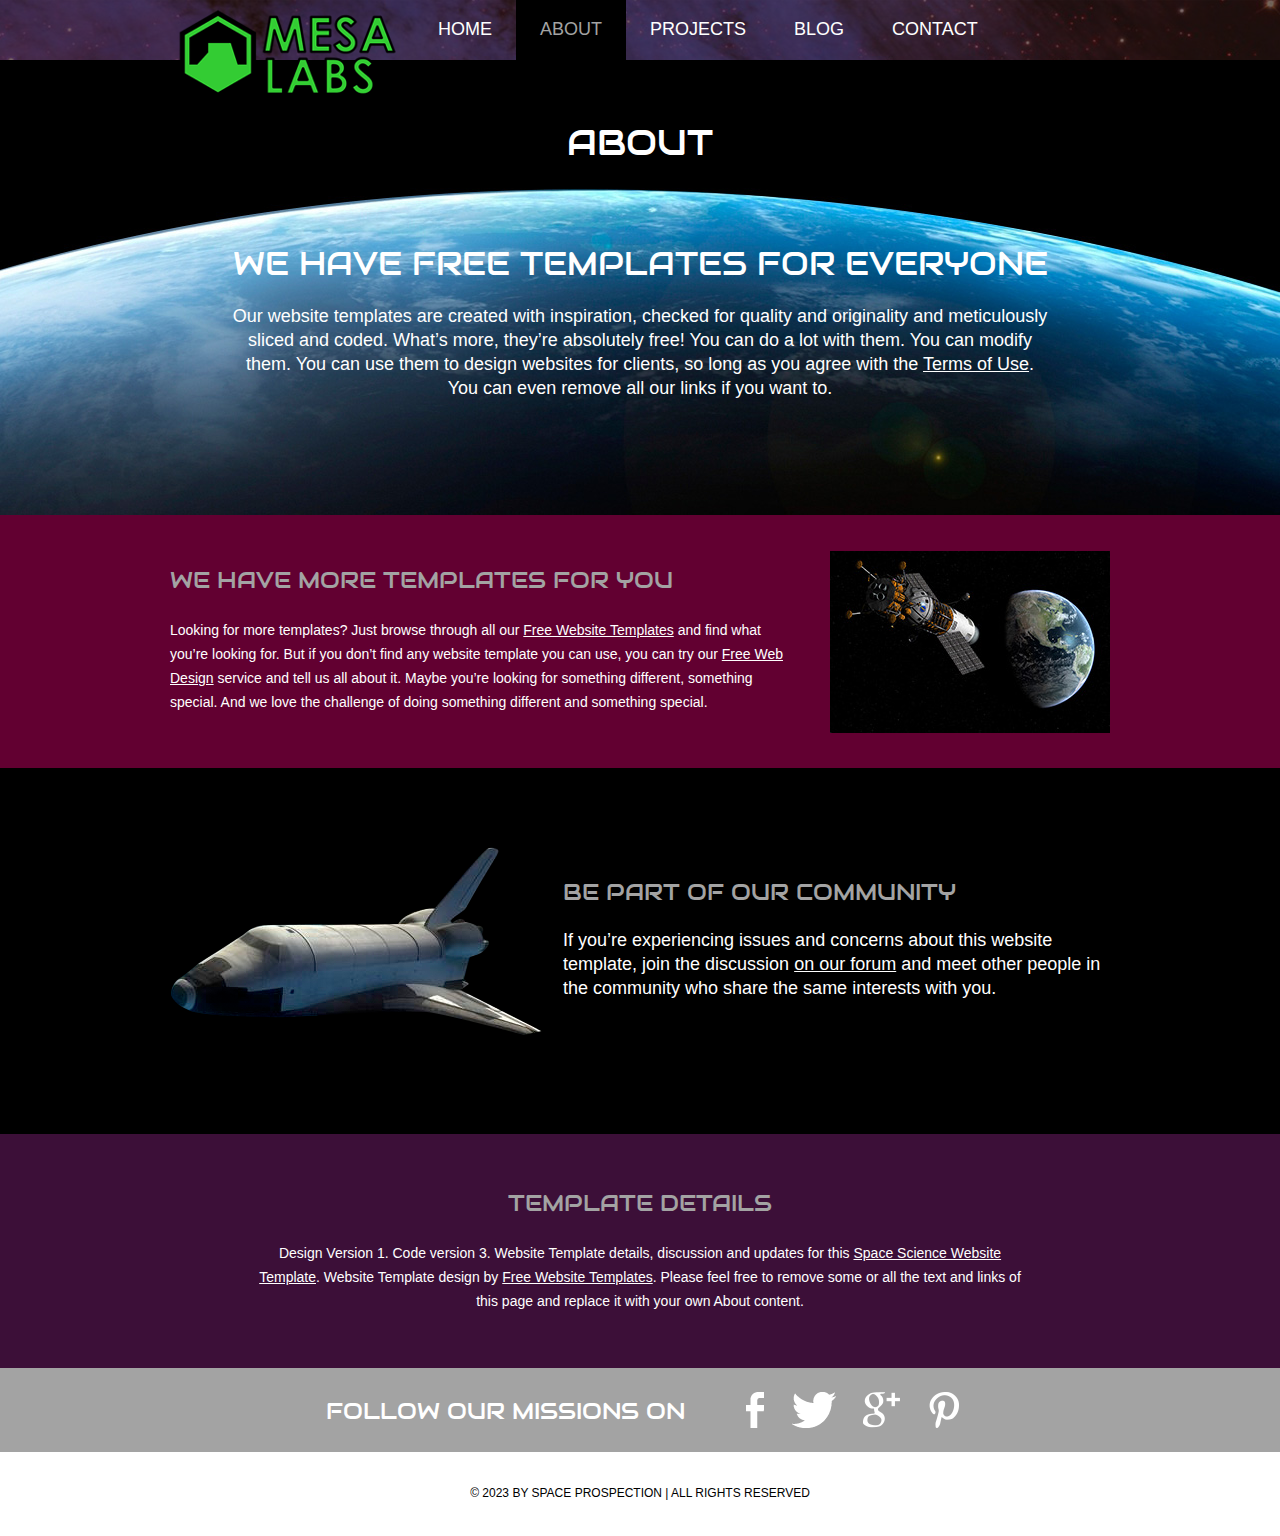
==== about.html @ 13dfd86a "test" ====
<!doctype html>
<!-- Website template by freewebsitetemplates.com -->
<html>
<head>
	<meta charset="UTF-8">
	<meta name="viewport" content="width=device-width, initial-scale=1.0">
	<title>about - Space Science Website Template</title>
	<link rel="stylesheet" href="css/style.css" type="text/css">
	<link rel="stylesheet" type="text/css" href="css/mobile.css">
	<script src="js/mobile.js" type="text/javascript"></script>
</head>
<body>
	<div id="page">
		<div id="header">
			<div>
				<a href="index.html" class="logo"><img src="images/mesalab_logo_long.png" alt=""></a>
				<ul id="navigation">
					<li>
						<a href="index.html">Home</a>
					</li>
					<li class="selected">
						<a href="about.html">About</a>
					</li>
					<li class="menu">
						<a href="projects.html">Projects</a>
						<ul class="primary">
							<li>
								<a href="proj1.html">proj 1</a>
								<a href="proj2.html">proj 2</a>
							</li>
						</ul>
					</li>
					<li class="menu">
						<a href="blog.html">Blog</a>
						<ul class="secondary">
							<li>
								<a href="singlepost.html">Single post</a>
							</li>
						</ul>
					</li>
					<li>
						<a href="contact.html">Contact</a>
					</li>
				</ul>
			</div>
		</div>
		<div id="body" class="about">
			<div class="header">
				<div>
					<h1>About</h1>
					<h2>We Have Free Templates for Everyone</h2>
					<p>Our website templates are created with inspiration, checked for quality and originality and meticulously sliced and coded. What’s more, they’re absolutely free! You can do a lot with them. You can modify them. You can use them to design websites for clients, so long as you agree with the <a href="https://freewebsitetemplates.com/about/terms/">Terms of Use</a>. You can even remove all our links if you want to.</p>
				</div>
			</div>
			<div class="body">
				<div>
					<img src="images/earth-satellite.jpg" alt="">
					<h2>We Have More Templates for You</h2>
					<p>Looking for more templates? Just browse through all our <a href="https://freewebsitetemplates.com/">Free Website Templates</a> and find what you’re looking for. But if you don’t find any website template you can use, you can try our <a href="https://freewebsitetemplates.com/freewebdesign/">Free Web Design</a> service and tell us all about it. Maybe you’re looking for something different, something special. And we love the challenge of doing something different and something special.</p>
				</div>
			</div>
			<div class="footer">
				<div>
					<img src="images/space-shuttle.png" alt="">
					<h2>Be Part of Our Community</h2>
					<p>If you’re experiencing issues and concerns about this website template, join the discussion <a href="https://freewebsitetemplates.com/forums/">on our forum</a> and meet other people in the community who share the same interests with you.</p>
				</div>
			</div>
			<div class="section">
				<div>
					<h2>Template Details</h2>
					<p>Design Version 1. Code version 3. Website Template details, discussion and updates for this <a href="https://freewebsitetemplates.com/discuss/spacescience/"> Space Science Website Template</a>. Website Template design by <a href="https://freewebsitetemplates.com/">Free Website Templates</a>. Please feel free to remove some or all the text and links of this page and replace it with your own About content.</p>
				</div>
			</div>
		</div>
		<div id="footer">
			<div class="connect">
				<div>
					<h1>FOLLOW OUR  MISSIONS ON</h1>
					<div>
						<a href="http://freewebsitetemplates.com/go/facebook/" class="facebook">facebook</a>
						<a href="http://freewebsitetemplates.com/go/twitter/" class="twitter">twitter</a>
						<a href="http://freewebsitetemplates.com/go/googleplus/" class="googleplus">googleplus</a>
						<a href="http://freewebsitetemplates.com/go/pinterest/" class="pinterest">pinterest</a>
					</div>
				</div>
			</div>
			<div class="footnote">
				<div>
					<p>&copy; 2023 BY SPACE PROSPECTION | ALL RIGHTS RESERVED</p>
				</div>
			</div>
		</div>
	</div>
</body>
</html>
---- css/style.css ----
/* Website template by freewebsitetemplates.com */
body {
	margin: 0;
	padding: 0;
	position: relative;
	width: auto;
}
body #page {
	background: url("../images/bg-home.jpg") no-repeat scroll center top #000000;
	margin: 0;
	overflow: hidden;
	padding: 0;
	width: auto;
	z-index: 3;
}
a {
	text-decoration: none;
	outline: none;
}
a:active {
	background: none;
}
img {
	border: none;
}
/*-------------------------------------------FONTS---------------------------------------------*/
@font-face {
	font-family: 'audiowide-regular-webfont';
	src: url('../fonts/audiowide-regular-webfont.eot');
	src: url('../fonts/audiowide-regular-webfont.woff') format('woff'), url('../fonts/audiowide-regular-webfont.ttf') format('truetype'), url('../fonts/audiowide-regular-webfont.svg') format('svg');
}
/*----------------------------------------header-styles---------------------------------------*/
#header {
	background: url(../images/bg-transparent1.png) repeat;
	margin: 0;
	min-height: 60px;
	padding: 0;
	width: auto;
}
#header div {
	margin: 0 auto;
	max-width: 940px;
	min-height: 60px;
	padding: 0 10px;
}
#header div a.logo {
	display: block;
	float: left;
	height: 60px;
	margin: 0 44px 0 0;
	padding: 0;
	width: 200px;
}
#header div a img {
	display: block;
	margin: 0;
	padding: 0;
	width: auto;
}
#header div ul {
	display: inline-block;
	float: left;
	list-style: none;
	margin: 0;
	padding: 0;
	width: auto;
}
#header div ul li {
	float: left;
	margin: 0;
	padding: 0;
	width: auto;
}
#header div ul li a {
	color: #ffffff;
	display: block;
	font-family: Arial;
	font-size: 18px;
	font-weight: normal;
	line-height: 59px;
	margin: 0;
	min-height: 60px;
	padding: 0 24px;
 *padding: 0 23px; /* Needed for IE8 and old versions */
	text-align: center;
	text-transform: uppercase;
	width: auto;
}
#header div ul li a:hover {
	background-color: #620031;
	color: #ffffff;
}
#header div ul li.selected a {
	background-color: #000000;
	color: #a3a3a3;
}
#header div ul li.menu {
	position: relative;
}
#header div ul li.menu ul {
	display: block;
	left: -99999px;
	list-style: none;
	margin: 0;
	padding: 0;
	position: absolute;
	top: 60px;
	width: 142px;
	z-index: 50;
}
#header div ul li.menu:hover ul.primary {
	left: 31px;
}
#header div ul li.menu ul.primary.selected {
	left: 31px;
}
#header div ul li.menu:hover ul.secondary {
	left: -20px;
}
#header div ul li.menu ul.secondary.selected {
	left: -20px;
}
#header div ul li.menu ul li {
	margin: 0;
	padding: 0;
	width: auto;
}
#header div ul li.menu ul li a {
	background-color: #620031;
	color: #ffffff;
	display: block;
	font-family: Arial;
	font-size: 18px;
	font-weight: normal;
	line-height: 60px;
	margin: 0;
	min-height: 60px;
	padding: 0 10px;
	text-align: center;
	text-transform: uppercase;
	width: auto;
}
#header div ul li.menu ul.primary.selected li a, #header div ul li.menu ul.secondary.selected li a {
	background-color: #000000;
	color: #a3a3a3;
}
/*----------------------------------------body-home-styles---------------------------------------*/
#body {
	background-color: #000000;
	margin: 0;
	min-height: 808px;
	overflow: hidden;
	padding: 0;
	width: 100%;
}
#body.home {
	background: none;
	margin: 0;
	min-height: 1308px;
	overflow: hidden;
	padding: 0;
	width: 100%;
}
#body.home .header {
	background: none;
	margin: 0;
	overflow: hidden;
	padding: 0;
	width: 100%;
}
#body.home .header div {
	margin: 0 auto;
	max-width: 940px;
	overflow: hidden;
	padding: 0 10px;
	position: relative;
}
#body.home .header div img.satellite {
	display: block;
	left: 10px;
	margin: 0;
	padding: 0;
	position: absolute;
	top: 41px;
	width: auto;
	z-index: 50;
}
#body.home .header div h1 {
	color: #FFFFFF;
	display: block;
	float: right;
	font-family: audiowide-regular-webfont;
	font-size: 20px;
	font-weight: normal;
	line-height: 20px;
	margin: 100px 0 27px;
	padding: 0 38px 0 399px;
	position: relative;
	text-align: right;
	text-transform: uppercase;
	width: 703px;
	z-index: 60;
}
#body.home .header div h2 {
	color: #FFFFFF;
	display: block;
	float: right;
	font-family: Arial;
	font-size: 18px;
	font-weight: normal;
	line-height: 18px;
	margin: 0 0 36px;
	padding: 0 146px 0 506px;
	position: relative;
	text-align: right;
	text-transform: uppercase;
	width: 500px;
	z-index: 60;
}
#body.home .header div a.more {
	background-color: #000000;
	color: #a3a3a3;
	display: block;
	float: right;
	font-family: Arial;
	font-size: 18px;
	font-weight: normal;
	height: 49px;
	line-height: 49px;
	margin: 0 200px 0 0;
	padding: 0;
	text-align: center;
	text-transform: uppercase;
	position: relative;
	width: 180px;
	z-index: 55;
}
#body.home .header div a.more:hover {
	background-color: #ab000b;
	color: #ffffff;
}
#body.home .header div h3 {
	background: url("../images/bg-transparent1.png") repeat;
	color: #A3A3A3;
	float: left;
	font-family: audiowide-regular-webfont;
	font-size: 23px;
	font-weight: normal;
	line-height: 23px;
	margin: 96px 0 0;
 *margin: 102px 0 0;/* Needed for IE8 and old versions */
	min-height: 27px;
	padding: 17px 0 10px;
	position: relative;
	text-align: center;
	text-transform: uppercase;
	width: 940px;
}
#body.home .header div ul {
	display: inline-block;
	list-style: none outside none;
	margin: 0 0 -6px;
	overflow: hidden;
	padding: 0;
	width: auto;
}
#body.home .header div ul li:first-child {
	padding: 0;
}
#body.home .header div ul li {
	border: medium none;
	float: left;
	margin: 0;
	padding: 0;
	width: auto;
}
#body.home .header div ul li a {
	display: block;
	float: none;
	height: 156px;
	margin: 0;
	padding: 0;
	width: 235px;
}
#body.home .header div ul li a img {
	cursor: pointer;
	filter: alpha(opacity=100);/* Needed for IE8 and old versions */
	opacity: 1.0;
	display: block;
	margin: 0;
	padding: 0;
	width: auto;
}
#body.home .header div ul li a img:hover {
	filter: alpha(opacity=70);/* Needed for IE8 and old versions */
	opacity: 0.7;
}
#body.home .body {
	background-color: #630031;
	margin: 0;
	min-height: 168px;
	overflow: hidden;
	padding: 0;
	width: 100%;
}
#body.home .body div {
	margin: 0 auto;
	max-width: 940px;
	overflow: hidden;
	padding: 31px 10px 0;
}
#body.home .body div h1 {
	color: #FFFFFF;
	display: block;
	font-family: audiowide-regular-webfont;
	font-size: 32px;
	font-weight: normal;
	line-height: 32px;
	margin: 0 auto 24px;
	padding: 0;
	text-align: center;
	text-transform: uppercase;
	width: 780px;
}
#body.home .body div p {
	color: #ffffff;
	display: block;
	font-family: Arial;
	font-size: 18px;
	font-weight: normal;
	line-height: 24px;
	margin: 0 auto;
	padding: 0;
	text-align: center;
	width: 780px;
}
#body.home .body div p a {
	color: #ffffff;
	font-family: Arial;
	font-size: 18px;
	font-weight: normal;
	line-height: 24px;
	margin: 0 auto;
	padding: 0;
	text-decoration: underline;
}
#body.home .body div p a:hover {
	color: #a3a3a3;
}
#body.home .footer {
	background-color: #000000;
	margin: 0;
	overflow: hidden;
	padding: 0;
	width: 100%;
}
#body.home .footer div {
	margin: 0 auto;
	max-width: 960px;
	overflow: hidden;
	padding: 32px 0 16px;
}
#body.home .footer div ul {
	display: inline-block;
	list-style: none;
	margin: 0;
	overflow: hidden;
	padding: 0;
	width: auto;
}
#body.home .footer div ul li:first-child {
	float: left;
	margin: 0 10px;
	padding: 0;
	width: 460px;
}
#body.home .footer div ul li {
	float: left;
	margin: 0 0 0 10px;
	padding: 0 0 0 20px;
	width: 440px;
}
#body.home .footer div ul li h1 {
	color: #FFFFFF;
	font-family: audiowide-regular-webfont;
	font-size: 32px;
	font-weight: normal;
	line-height: 32px;
	margin: 0 0 44px;
	padding: 0;
	text-align: left;
	text-transform: uppercase;
	width: auto;
}
#body.home .footer div ul li a {
	display: block;
	height: 258px;
	margin: 0;
	position: relative;
	padding: 0;
	width: 460px;
}
#body.home .footer div ul li a img {
	cursor: pointer;
	filter: alpha(opacity=100);/* Needed for IE8 and old versions */
	opacity: 1.0;
	display: block;
	margin: 0;
	padding: 0;
	width: auto;
}
#body.home .footer div ul li a:hover img {
	filter: alpha(opacity=70);/* Needed for IE8 and old versions */
	opacity: 0.7;
}
#body.home .footer div ul li a span {
	background: url(../images/icons.png) no-repeat 0 -152px;
	display: block;
	height: 72px;
	left: 199px;
	margin: 0;
	padding: 0;
	position: absolute;
	top: 94px;
	width: 62px;
}
#body.home .footer div ul li a:hover span {
	background: url(../images/icons.png) no-repeat 0 -226px;
}
#body.home .footer div ul li ul {
	display: inline-block;
	list-style: none outside none;
	margin: 0;
	overflow: hidden;
	padding: 0;
	width: 440px;
}
#body.home .footer div ul li ul li {
	border-top: 1px solid #A3A3A3;
	float: none;
	margin: 0;
	overflow: hidden;
	padding: 39px 10px 38px 0;
	width: 440px;
}
#body.home .footer div ul li ul li:first-child {
	border: medium none;
	margin: 0;
	padding: 0 0 38px;
	width: 440px;
}
#body.home .footer div ul li ul li a {
	display: block;
	float: left;
	height: 90px;
	margin: 0 20px 0 0;
	padding: 0;
	width: 100px;
}
#body.home .footer div ul li ul li a img {
	cursor: pointer;
	filter: alpha(opacity=100);/* Needed for IE8 and old versions */
	opacity: 1.0;
	display: block;
	margin: 0;
	padding: 0;
	width: auto;
}
#body.home .footer div ul li ul li a img:hover {
	filter: alpha(opacity=70);/* Needed for IE8 and old versions */
	opacity: 0.7;
}
#body.home .footer div ul li ul li h1 {
	color: #A3A3A3;
	float: left;
	font-family: audiowide-regular-webfont;
	font-size: 23px;
	font-weight: normal;
	line-height: 23px;
	margin: 0;
	padding: 4px 0 8px;
	text-align: left;
	text-transform: uppercase;
	width: 310px;
}
#body.home .footer div ul li ul li span {
	color: #FFFFFF;
	display: block;
	float: left;
	font-family: Arial;
	font-size: 14px;
	font-weight: normal;
	line-height: 14px;
	margin: 0 0 10px;
	padding: 0;
	text-align: left;
	text-transform: uppercase;
	width: 310px;
}
#body.home .footer div ul li ul li a.more {
	background-color: #3c0f38;
	color: #ffffff;
	display: block;
	float: right;
	font-family: Arial;
	font-size: 14px;
	font-weight: normal;
	height: 31px;
	line-height: 31px;
	margin: 0;
	padding: 0;
	text-align: center;
	text-transform: uppercase;
	width: 120px;
}
#body.home .footer div ul li ul li a.more:hover {
	background-color: #620031;
}
/*----------------------------------------body-styles---------------------------------------*/
#body.about .header {
	background: url(../images/bg-about.jpg) no-repeat center top #000000;
	margin: 0;
	min-height: 455px;
	padding: 0;
	width: 100%;
}
#body.about .header div, #body .header div {
	margin: 0 auto;
	max-width: 960px;
	overflow: hidden;
	padding: 65px 0 40px;
}
#body.about .header div h1, #body .header div h1 {
	color: #FFFFFF;
	display: block;
	font-family: audiowide-regular-webfont;
	font-size: 36px;
	font-weight: normal;
	line-height: 36px;
	margin: 0 auto 87px;
	padding: 0;
	text-align: center;
	text-transform: uppercase;
	width: 940px;
}
#body.about .header div h2 {
	color: #FFFFFF;
	display: block;
	font-family: audiowide-regular-webfont;
	font-size: 32px;
	font-weight: normal;
	line-height: 32px;
	margin: 0 auto 24px;
	padding: 0;
	text-align: center;
	text-transform: uppercase;
	width: 820px;
}
#body.about .header div p {
	color: #ffffff;
	display: block;
	font-family: Arial;
	font-size: 18px;
	font-weight: normal;
	line-height: 24px;
	margin: 0 auto;
	padding: 0;
	text-align: center;
	width: 820px;
}
#body.about .header div p a {
	color: #ffffff;
	font-family: Arial;
	font-size: 18px;
	font-weight: normal;
	line-height: 24px;
	margin: 0;
	padding: 0;
	text-decoration: underline;
}
#body.about .header div p a:hover {
	color: #a3a3a3;
}
#body.about .body {
	background-color: #620031;
	margin: 0;
	min-height: 253px;
	overflow: hidden;
	padding: 0;
	width: 100%;
}
#body.about .body div {
	margin: 0 auto;
	max-width: 940px;
	overflow: hidden;
	padding: 36px 10px 35px;
}
#body.about .body div h2 {
	color: #A3A3A3;
	float: left;
	font-family: audiowide-regular-webfont;
	font-size: 23px;
	font-weight: normal;
	line-height: 23px;
	margin: 18px 0 26px;
	padding: 0;
	text-align: left;
	text-transform: uppercase;
	width: 620px;
}
#body.about .body div p {
	color: #ffffff;
	display: block;
	float: left;
	font-family: Arial;
	font-size: 14px;
	font-weight: normal;
	line-height: 24px;
	margin: 0;
	padding: 0;
	text-align: left;
	width: 620px;
}
#body.about .body div p a {
	color: #ffffff;
	font-family: Arial;
	font-size: 14px;
	font-weight: normal;
	line-height: 24px;
	margin: 0;
	padding: 0;
	text-decoration: underline;
}
#body.about .body div p a:hover {
	color: #a3a3a3;
}
#body.about .body div img {
	display: block;
	float: right;
	margin: 0;
	padding: 0;
	width: auto;
}
#body.about .footer {
	background-color: #000000;
	margin: 0;
	min-height: 366px;
	padding: 0;
	width: 100%;
}
#body.about .footer div {
	margin: 0 auto;
	overflow: hidden;
	padding: 79px 0 0 10px;
	width: 950px;
}
#body.about .footer div h2 {
	color: #A3A3A3;
	float: right;
	font-family: audiowide-regular-webfont;
	font-size: 23px;
	font-weight: normal;
	line-height: 23px;
	margin: 34px 0 24px;
	padding: 0;
	text-align: left;
	text-transform: uppercase;
	width: 557px;
}
#body.about .footer div p {
	color: #ffffff;
	display: block;
	float: right;
	font-family: Arial;
	font-size: 18px;
	font-weight: normal;
	line-height: 24px;
	margin: 0 auto;
	padding: 0;
	text-align: left;
	width: 557px;
}
#body.about .footer div p a {
	color: #ffffff;
	font-family: Arial;
	font-size: 18px;
	font-weight: normal;
	line-height: 24px;
	margin: 0 auto;
	padding: 0;
	text-decoration: underline;
}
#body.about .footer div p a:hover {
	color: #a3a3a3;
}
#body.about .footer div img {
	float: left;
	display: block;
	margin: 0;
	padding: 0;
	width: auto;
}
#body.about .section {
	background-color: #3c0f38;
	margin: 0;
	min-height: 234px;
	padding: 0;
	width: auto;
}
#body.about .section div {
	margin: 0 auto;
	max-width: 960px;
	overflow: hidden;
	padding: 58px 0 55px;
}
#body.about .section div h2 {
	color: #A3A3A3;
	display: block;
	font-family: audiowide-regular-webfont;
	font-size: 23px;
	font-weight: normal;
	line-height: 23px;
	margin: 0 auto 26px;
	padding: 0;
	text-align: center;
	text-transform: uppercase;
	width: 780px;
}
#body.about .section div p {
	color: #ffffff;
	display: block;
	font-family: Arial;
	font-size: 14px;
	font-weight: normal;
	line-height: 24px;
	margin: 0 auto;
	padding: 0;
	text-align: center;
	width: 780px;
}
#body.about .section div p a {
	color: #ffffff;
	font-family: Arial;
	font-size: 14px;
	font-weight: normal;
	line-height: 24px;
	margin: 0;
	padding: 0;
	text-decoration: underline;
}
#body.about .section div p a:hover {
	color: #a3a3a3;
}
#body .header {
	margin: 0 auto;
	padding: 0;
	width: 100%;
}
#body .header div ul {
	display: inline-block;
	max-width: 940px;
	list-style: none outside none;
	margin: 0;
	padding: 3px 10px 0;
}
#body .header div ul li:first-child {
	border: none;
	padding: 0 0 38px;
}
#body .header div ul li {
	border-top: 1px solid #A3A3A3;
	margin: 0;
	overflow: hidden;
	padding: 38px 0;
	width: auto;
}
#body .header div ul li a {
	display: block;
	float: left;
	height: 217px;
	margin: 0 40px 0 0;
	padding: 0;
	width: 380px;
}
#body .header div ul li a img {
	cursor: pointer;
	filter: alpha(opacity=100);/* Needed for IE8 and old versions */
	opacity: 1.0;
	display: block;
	margin: 0;
	padding: 0;
	width: auto;
}
#body .header div ul li a img:hover {
	filter: alpha(opacity=70);/* Needed for IE8 and old versions */
	opacity: 0.7;
}
#body .header div ul li div {
	float: left;
	margin: 0;
	overflow: hidden;
	padding: 0;
	width: 520px;
}
#body .header div ul li div h1 {
	color: #A3A3A3;
	font-family: audiowide-regular-webfont;
	font-size: 23px;
	font-weight: normal;
	line-height: 23px;
	margin: 0 0 26px;
	padding: 0;
	text-align: left;
	text-transform: uppercase;
	width: 520px;
}
#body .header div ul li div p {
	color: #FFFFFF;
	font-family: Arial;
	font-size: 14px;
	font-weight: normal;
	line-height: 24px;
	margin: 0 0 41px;
	padding: 0;
	text-align: left;
	width: 520px;
}
#body .header div ul li div p a {
	color: #FFFFFF;
	display: inline;
	float: none;
	font-family: Arial;
	font-size: 14px;
	font-weight: normal;
	height: auto;
	line-height: 24px;
	margin: 0;
	padding: 0;
	text-decoration: underline;
	width: auto;
}
#body .header div ul li div p a:hover {
	color: #a3a3a3;
}
#body .header div ul li div a.more {
	background-color: #3c0f38;
	color: #ffffff;
	display: block;
	float: right;
	font-family: Arial;
	font-size: 14px;
	font-weight: normal;
	height: 31px;
	line-height: 31px;
	margin: 0;
	padding: 0;
	text-align: center;
	text-transform: uppercase;
	width: 120px;
}
#body .header div ul li div a.more:hover {
	background-color: #620031;
}
#body .header div img {
	display: block;
	margin: 0 auto;
	padding: 3px 0 0;
	width: auto;
}
#body .header div h2 {
	color: #A3A3A3;
	display: block;
	font-family: audiowide-regular-webfont;
	font-size: 23px;
	font-weight: normal;
	line-height: 23px;
	margin: 0 auto;
	padding: 53px 0 27px;
	text-align: center;
	text-transform: uppercase;
	width: 780px;
}
#body .header div p {
	color: #FFFFFF;
	display: block;
	font-family: Arial;
	font-size: 14px;
	font-weight: normal;
	line-height: 24px;
	margin: 0 auto 48px;
	padding: 0;
	text-align: center;
	width: 780px;
}
#body .header div p a {
	color: #ffffff;
	font-family: Arial;
	font-size: 14px;
	font-weight: normal;
	line-height: 24px;
	margin: 0 auto;
	padding: 0;
	text-decoration: underline;
}
#body .header div p a:hover {
	color: #a3a3a3;
}
#body .header div .article {
	float: left;
	margin: 0 40px 0 10px;
	padding: 0;
	width: 560px;
}
#body .header div .article ul {
	display: inline-block;
	list-style: none outside none;
	margin: 0;
	padding: 3px 0 0;
	width: 560px;
}
#body .header div .article ul li:first-child {
	border: none;
	padding: 0 0 38px;
}
#body .header div .article ul li {
	border-top: 1px solid #a3a3a3;
	margin: 0;
	overflow: hidden;
	padding: 38px 0 38px;
	width: auto;
}
#body .header div .article ul li a {
	display: block;
	height: 241px;
	margin: 0 0 29px;
	padding: 0;
	width: 560px;
}
#body .header div .article ul li a img {
	cursor: pointer;
	filter: alpha(opacity=100);/* Needed for IE8 and old versions */
	opacity: 1.0;
	display: block;
	margin: 0;
	padding: 0;
	width: auto;
}
#body .header div .article ul li a img:hover {
	filter: alpha(opacity=70);/* Needed for IE8 and old versions */
	opacity: 0.7;
}
#body .header div .article ul li h1 {
	color: #A3A3A3;
	font-family: audiowide-regular-webfont;
	font-size: 23px;
	font-weight: normal;
	line-height: 23px;
	margin: 0 0 8px;
	padding: 0;
	text-align: left;
	text-transform: uppercase;
	width: auto;
}
#body .header div .article ul li span {
	color: #FFFFFF;
	display: block;
	font-family: Arial;
	font-size: 14px;
	font-weight: normal;
	line-height: 14px;
	margin: 0 0 28px;
	padding: 0;
	text-align: left;
	text-transform: uppercase;
	width: auto;
}
#body .header div .article ul li p {
	color: #FFFFFF;
	font-family: Arial;
	font-size: 14px;
	font-weight: normal;
	line-height: 24px;
	margin: 0 0 29px;
	padding: 0;
	text-align: left;
	width: auto;
}
#body .header div .article ul li p a {
	color: #FFFFFF;
	display: inline;
	float: none;
	font-family: Arial;
	font-size: 14px;
	font-weight: normal;
	height: auto;
	line-height: 24px;
	margin: 0;
	padding: 0;
	text-decoration: underline;
	width: auto;
}
#body .header div .article ul li p a:hover {
	color: #a3a3a3;
}
#body .header div .article ul li a.more {
	background-color: #3c0f38;
	color: #ffffff;
	display: block;
	float: right;
	font-family: Arial;
	font-size: 14px;
	font-weight: normal;
	height: 31px;
	line-height: 31px;
	margin: 0;
	padding: 0;
	text-align: center;
	text-transform: uppercase;
	width: 120px;
}
#body .header div .article ul li a.more:hover {
	background-color: #620031;
}
#body .header div .sidebar {
	float: left;
	margin: 0;
	padding: 0;
	width: 340px;
}
#body .header div .sidebar ul {
	display: inline-block;
	list-style: none;
	margin: 0;
	padding: 0;
	width: 340px;
}
#body .header div .sidebar ul li:first-child {
	border: medium none;
	padding: 0 0 34px;
}
#body .header div .sidebar ul li {
	border-top: 1px solid #A3A3A3;
	margin: 0;
	overflow: hidden;
	padding: 32px 0 34px;
	width: auto;
}
#body .header div .sidebar ul li h1 {
	color: #FFFFFF;
	font-family: audiowide-regular-webfont;
	font-size: 32px;
	font-weight: normal;
	line-height: 32px;
	margin: 0 0 25px;
	padding: 0;
	text-align: left;
	text-transform: uppercase;
	width: 340px;
}
#body .header div .sidebar ul li a {
	display: block;
	float: none;
	height: 187px;
	margin: 0 0 29px;
	padding: 0;
	width: 34px;
}
#body .header div .sidebar ul li a img {
	cursor: pointer;
	filter: alpha(opacity=100);/* Needed for IE8 and old versions */
	opacity: 1.0;
	display: block;
	margin: 0;
	padding: 0;
	width: auto;
}
#body .header div .sidebar ul li a img:hover {
	filter: alpha(opacity=70);/* Needed for IE8 and old versions */
	opacity: 0.7;
}
#body .header div .sidebar ul li h2 {
	color: #A3A3A3;
	font-family: audiowide-regular-webfont;
	font-size: 23px;
	font-weight: normal;
	line-height: 23px;
	margin: 0 0 7px;
	padding: 0;
	text-align: left;
	text-transform: uppercase;
	width: auto;
}
#body .header div .sidebar ul li span {
	color: #ffffff;
	display: block;
	font-family: Arial;
	font-size: 14px;
	font-weight: normal;
	line-height: 14px;
	margin: 0;
	padding: 0;
	text-align: left;
	text-transform: uppercase;
	width: auto;
}
#body .header div .sidebar ul li ul {
	display: inline-block;
	list-style: none outside none;
	margin: 0;
	padding: 12px 0 0;
	width: 340px;
}
#body .header div .sidebar ul li ul li:first-child {
	padding: 0;
}
#body .header div .sidebar ul li ul li {
	border: medium none;
	margin: 0 0 26px;
	overflow: hidden;
	padding: 0;
	width: auto;
}
#body .header div .sidebar ul li ul li a {
	display: block;
	float: left;
	height: 54px;
	margin: 0 20px 0 0;
	padding: 0;
	width: 60px;
}
#body .header div .sidebar ul li ul li a img {
	cursor: pointer;
	filter: alpha(opacity=100);/* Needed for IE8 and old versions */
	opacity: 1.0;
	display: block;
	margin: 0;
	padding: 0;
	width: auto;
}
#body .header div .sidebar ul li ul li a img:hover {
	filter: alpha(opacity=70);/* Needed for IE8 and old versions */
	opacity: 0.7;
}
#body .header div .sidebar ul li ul li h2 {
	color: #A3A3A3;
	float: left;
	font-family: audiowide-regular-webfont;
	font-size: 23px;
	font-weight: normal;
	line-height: 23px;
	margin: 6px 0 11px;
	padding: 0;
	text-align: left;
	text-transform: uppercase;
	width: 260px;
}
#body .header div .sidebar ul li ul li span {
	color: #ffffff;
	display: block;
	float: left;
	font-family: Arial;
	font-size: 14px;
	line-height: 14px;
	margin: 0;
	padding: 0;
	text-align: left;
	text-transform: uppercase;
	width: auto;
}
#body .header div .article img {
	display: block;
	margin: 3px 0 29px;
	padding: 0;
	width: auto;
}
#body .header div .article h1 {
	color: #A3A3A3;
	font-family: audiowide-regular-webfont;
	font-size: 23px;
	font-weight: normal;
	line-height: 23px;
	margin: 0 0 7px;
	padding: 0;
	text-align: left;
	text-transform: uppercase;
	width: auto;
}
#body .header div .article span {
	color: #FFFFFF;
	display: block;
	font-family: Arial;
	font-size: 14px;
	font-weight: normal;
	line-height: 14px;
	margin: 0 0 29px;
	padding: 0;
	text-align: left;
	text-transform: uppercase;
	width: auto;
}
#body .header div .article p {
	color: #FFFFFF;
	font-family: Arial;
	font-size: 14px;
	font-weight: normal;
	line-height: 24px;
	margin: 0 0 24px;
	padding: 0;
	text-align: left;
	width: auto;
}
#body .header div .article p a {
	color: #ffffff;
	font-family: Arial;
	font-size: 14px;
	font-weight: normal;
	line-height: 24px;
	margin: 0;
	padding: 0;
	text-decoration: underline;
}
#body .header div .article p a:hover {
	color: #a3a3a3;
}
#body .header .contact h2 {
	color: #A3A3A3;
	display: block;
	font-family: audiowide-regular-webfont;
	font-size: 23px;
	font-weight: normal;
	line-height: 23px;
	margin: 0 auto;
	padding: 8px 0 62px;
	text-align: center;
	text-transform: uppercase;
	width: 500px;
}
#body .header div form {
	display: block;
	margin: 0 auto;
	padding: 0;
	width: 461px;
}
#body .header div form input {
	background-color: #A3A3A3;
	border: medium none;
	color: #000000;
	display: block;
	font-family: Arial;
	font-size: 18px;
	font-weight: normal;
	height: 43px;
	line-height: 43px;
	margin: 0 0 29px;
	padding: 0 0 0 20px;
	text-align: left;
	text-transform: uppercase;
	width: 441px;
}
#body .header div form textarea {
	background-color: #A3A3A3;
	border: medium none;
	color: #000000;
	display: block;
	font-family: Arial;
	font-size: 18px;
	font-weight: normal;
	height: 98px;
	line-height: 24px;
	margin: 0 0 31px;
	overflow: auto;
	padding: 15px 0 0 20px;
	resize: none;
	text-align: left;
	text-transform: uppercase;
	width: 441px;
}
#body .header div form input#submit {
	background-color: #3c0f38;
	color: #ffffff;
	cursor: pointer;
	display: block;
	float: right;
	font-family: Arial;
	font-size: 14px;
	font-weight: normal;
	height: 31px;
	line-height: 31px;
	margin: 0;
	padding: 0;
	text-align: center;
	text-transform: uppercase;
	width: 120px;
}
#body .header div form input#submit:hover {
	background-color: #620031;
}
/*----------------------------------------footer-styles---------------------------------------*/
#footer {
	margin: 0;
	padding: 0;
	width: auto;
}
#footer .connect {
	background-color: #a3a3a3;
	margin: 0;
	min-height: 84px;
	overflow: hidden;
	padding: 0;
	width: auto;
}
#footer .connect div {
	margin: 0 auto;
	max-width: 960px;
	overflow: hidden;
	padding: 24px 0 0;
}
#footer .connect div h1 {
	color: #FFFFFF;
	float: left;
	font-family: audiowide-regular-webfont;
	font-size: 23px;
	font-weight: normal;
	line-height: 23px;
	margin: 0;
	padding: 8px 25px 0 0;
	text-align: right;
	text-transform: uppercase;
	width: 525px;
}
#footer .connect div div {
	float: left;
	margin: 0;
	overflow: hidden;
	padding: 0 0 0 20px;
	width: 380px;
}
#footer .connect div div a {
	background: url(../images/icons.png) no-repeat;
	display: block;
	float: left;
	height: 36px;
	margin: 0;
	padding: 0;
	text-indent: -99999px;
	width: 18px;
}
#footer .connect div div a.facebook {
	background-position: 0 0;
	margin: 0 0 0 16px;
	width: 18px;
}
#footer .connect div div a.twitter {
	background-position: 0 -114px;
	margin: 0 0 0 28px;
	width: 44px;
}
#footer .connect div div a.googleplus {
	background-position: 0 -38px;
	margin: 0 0 0 27px;
	width: 37px;
}
#footer .connect div div a.pinterest {
	background-position: 0 -76px;
	margin: 0 0 0 29px;
	width: 30px;
}
#footer .connect div div a.facebook:hover {
	background-position: -20px 0;
}
#footer .connect div div a.twitter:hover {
	background-position: -46px -114px;
}
#footer .connect div div a.googleplus:hover {
	background-position: -38px -38px;
}
#footer .connect div div a.pinterest:hover {
	background-position: -32px -76px;
}
#footer .footnote {
	background-color: #FFFFFF;
	margin: 0;
	min-height: 84px;
	overflow: hidden;
	padding: 0;
	width: auto;
}
#footer .footnote div {
	margin: 0 auto;
	overflow: hidden;
	padding: 34px 0 0;
	width: 960px;
}
#footer .footnote div p {
	color: #000000;
	display: block;
	font-family: Arial;
	font-size: 12px;
	font-weight: normal;
	margin: 0 auto;
	padding: 0;
	text-align: center;
	text-transform: uppercase;
	width: 940px;
}
#wix {
	max-width: 728px;
	margin: 0 auto;
}
#wix a img {
	width: 100%;
}
---- css/mobile.css ----
/* Website template by freewebsitetemplates.com */
@media only screen and (min-width : 320px) and (max-width : 568px) {
	
}
@media only screen and (max-width : 568px) and (orientation : landscape) {
	
}
	@media only screen and (max-width : 918px) {
	#body {
		margin: 0;
		min-height: 1175px;
		padding: 0;
		width: 100%;
		z-index: 3;
	}
	#body.home {
		margin: 0;
		padding: 0;
		width: 100%;
	}
	#body.home .header div, #body.home .body div, #body.home .footer div, #body.about .header div, #body .header div, #body.about .body div, #body.about .footer div, #body.about .section div {
		margin: 0 auto;
		max-width: none;
		overflow: hidden;
		padding: 10% 0;
		position: relative;
		width: 95%;
	}
	#body.home .header div img.satellite{
		left: 2px;
	}
	#body.home .header div h1 {
		float: none;
		margin: 0;
		padding: 30% 0 10%;
		text-align: center;
		width: 100%;
	}
	#body.home .header div h2 {
		float: none;
		margin: 0;
		padding: 0 0 10% 0;
		text-align: center;
		width: 100%;
	}
	#body.home .header div a.more{
		float: none;
		margin: 0 auto;
		z-index: 55;
	}
	#body.home .header div h3{
		margin: 106px 0 0;
		width: 100%;
	}
	#body.home .header div ul, #body.home .footer div ul, #body.home .footer div ul li ul {
		margin: 0;
		padding: 10% 0;
		width: 100%;
	}
	#body.home .header div ul li:first-child, #body.home .header div ul li {
		border: none;
		float: none;
		margin: 10% 0;
		width: 100%;
	}
	#body.home .header div ul li a{
		margin: 0 auto;
	}
	#body.home .header div ul li a img, #body .header div .article ul li a img {
		margin: 0 auto;
	}
	#body.home .body div h1, #body.home .body div p {
		width: 100%;
	}
	#body.home .footer div ul li:first-child, #body.home .footer div ul li, #body .header div .sidebar ul li ul {
		float: none;
		margin: 0 0 10%;
		padding: 0;
		width: 100%;
	}
	#body.home .footer div ul li h1, #body.home .footer div ul li ul li h1, #body.home .footer div ul li ul li span {
		float: none;
		text-align: center;
		width: 100%;
	}
	#body.home .footer div ul li a{
		height: 100%;
		width: 100%;
	}
	#body.home .footer div ul li a img{
		margin: 0 auto;
		width: 90%;
	}
	#body.home .footer div ul li a span {
		left: 46%;
		top: 39%;
	}
	#body.home .footer div ul li ul li:first-child, #body.home .footer div ul li ul li {
		width: 100%;
	}
	#body.home .footer div ul li ul li a.more{
		float: none;
		margin: 0 auto;
	}
	#body.home .footer div ul li ul li a {
		display: block;
		float: none;
		height: 90px;
		margin: 0 auto;
		padding: 0;
		width: 100px;
	}
	#body.about .header div h1, #body .header div h1, #body.about .header div h2, #body.about .header div p, #body.about .body div h2, #body.about .body div p, #body.about .footer div h2, #body.about .footer div p, #body.about .section div h2, #body.about .section div p, #body .header div ul li div h1, #body .header div ul li div p, #body .header div h2, #body .header div p, #body .header div .sidebar ul li h1, #body .header .contact h2 {
		float: none;
		text-align: center;
		width: 100%;
	}
	#body.about .body div img, #body.about .footer div img, #body .header div ul li a img, #body .header div ul li div a.more, #body .header div .article ul li a.more, #body .header div .sidebar ul li ul li a img, #body .header div .sidebar ul li a img {
		float: none;
		margin: 0 auto;
	}
	#body .header div ul, #body .header div .article ul, #body .header div .sidebar ul {
		max-width: none;
		padding: 0;
		width: 100%;
	}
	#body .header div ul li a, #body .header div .article ul li a, #body .header div .sidebar ul li a, #body .header div .sidebar ul li ul li a {
		float: none;
		height: auto;
		margin: 0 auto;
		width: auto;
	}
	#body .header div ul li div, #body .header div .article, #body .header div .sidebar {
		float: none;
		margin: 0;
		padding: 10% 0;
		width: 100%;
	}
	#body .header div .sidebar ul li ul li h2, #body .header div .sidebar ul li ul li span, #body .header div .article ul li h1, #body .header div .article ul li span, #body .header div .article ul li p, #body .header div .sidebar ul li h2, #body .header div .sidebar ul li span {
		float: none;
		padding: 2% 0 1%;
		text-align: center;
		width: 100%;
	}
	#body .header div form{
		width: 100%;
	}
	#body .header div form input, #body .header div form textarea {
		-webkit-appearance: none;
		border-radius: 0;
		margin: 0 auto 10%;
		width: 90%;
	}
	#body .header div form input#submit{
		-webkit-appearance: none;
		border-radius: 0;
		float: none;
		margin: 0 auto;
	}
	#footer{
		width: 100%;
	}
	#footer .connect{
		width: 100%;
	}
	#footer .connect div, #footer .footnote div {
		margin: 0 auto;
		padding: 10% 0;
		width: 95%;
	}
	#footer .connect div h1{
		float: none;
		font-size: 17px;
		line-height: 20px;
		margin: 0;
		padding: 0 0 10%;
		text-align: center;
		width: 100%
	}
	#footer .connect div div{
		float: none;
		margin: 0 auto;
		padding: 0;
		width: 210px;
	}
	#footer .connect div div a.facebook, #footer .connect div div a.twitter, #footer .connect div div a.googleplus, #footer .connect div div a.pinterest {
		margin: 0 10px;
	}
	#footer .footnote div p{
		width: 100%;
	}
}
@media only screen and (max-width : 959px) {
	body #page {
		margin: 0;
		padding: 0;
		width: auto;
	}
	html {
		-webkit-text-size-adjust: none;
	}
	img {
		max-width: 100%;
	}
	body #page {
		margin: 0;
		overflow: hidden;
		padding: 0;
		width: auto;
	}
	#header {
		min-height: 73px;
		width: 100%;
	}
	#header div {
		margin: 0 auto;
		max-width: none;
		min-height: 105px;
		width: 95%;
	}
	#header div a.logo {
		display: block;
		float: left;
		height: 60px;
		margin: 5% 0 0;
		padding: 0;
		width: 79%;
	}
	#header div span#mobile-navigation {
		background: transparent url(../images/mobile/mobile-menu.png) no-repeat;
		display: block;
		height: 50px;
		margin: 0;
		padding: 0 0 0 0;
		position: absolute;
		right: 3%;
		top: 14px;
		width: 50px;
		z-index: 999;
	}
	#header div > ul#navigation {
		background-image: none;
		background: rgba(98, 0, 49, 0.91);
		border: 1px solid #f1f2f2;
		border-radius: 0;
		display: none;
		float: none;
		height: auto;
		padding: 0;
		position: absolute;
		right: 3%;
		top: 64px;
		width: 92%;
		z-index: 1000;
	}
	#header div > ul#navigation > li {
		border-left: 0;
		border-top: 1px solid #f1f2f2;
		margin: 0;
		height: auto;
		padding: 0;
		position: relative;
		text-align: left;
		width: 100%;
	}
	#header div > ul#navigation > li:first-child {
		border-top: 0;
	}
	#header div > ul#navigation > li:hover {
		background-color: transparent;
	}
	#header div ul#navigation li a {
		border: none;
		color: #eeeced;
		display: block;
		font-family: Arial;
		font-size: 1.125em;
		font-weight: normal;
		height: 3em;
		line-height: 3.125em;
		min-height: 54px;
		padding: 0 10px;
		text-align: left;
		text-decoration: none;
		text-shadow: none;
		width: auto;
	}
	#header div .mobile-submenu {
		background: rgba(98, 0, 49, 0.91) url(../images/mobile/mobile-expand.png) no-repeat center;
		border-left: 1px solid #f1f2f2;
		display: inline-block;
		height: 3.4em;
		position: absolute;
		right: 0;
		top: 0;
		width: 50px;
		z-index: 0;
	}
	#header div ul#navigation li ul {
		background: none;
		border-top: 1px solid #f1f2f2;
		padding: 0;
		position: static;
		right: 0;
		text-align: left;
		width: 100%;
		z-index: 999;
	}
	#header div ul#navigation li ul, #header div ul#navigation li:hover ul {
		display: none;
	}
	#header div ul#navigation li {
		height: auto;
		width: 100%;
		z-index: 40;
	}
	#header div ul#navigation li ul li {
		background: rgba(98, 0, 49, 0.91);
		border-top: 1px solid #f1f2f2;
		display: block;
		height: auto;
		margin: 0;
		padding: 0;
		text-align: left;
		width: 100%;
	}
	#header div ul#navigation li ul li:first-child {
		border: none;
	}
	#header div ul#navigation li ul li a {
		background: rgba(98, 0, 49, 0.91);
		color: #eeeced;
		padding-left: 20px;
		text-align: left;
		text-decoration: none;
		width: auto;
	}
	#header div ul#navigation li:hover a, #header div ul#navigation li.selected a, #header div ul#navigation li:hover ul li a, #header div ul#navigation li:hover ul li a:hover, #header div ul#navigation li ul li.selected a {
		display: block;
	}
	#header div ul#navigation li.selected > a {
		background: rgba(0, 0, 0, 0.91);
		color: #eeeced;
		text-decoration: none;
	}
	#header div ul li.selected a, #header div ul li.selected a:hover, #header div ul li.menu ul#selected li.selected a {
		color: #eeeced;
		text-decoration: none;
	}
}
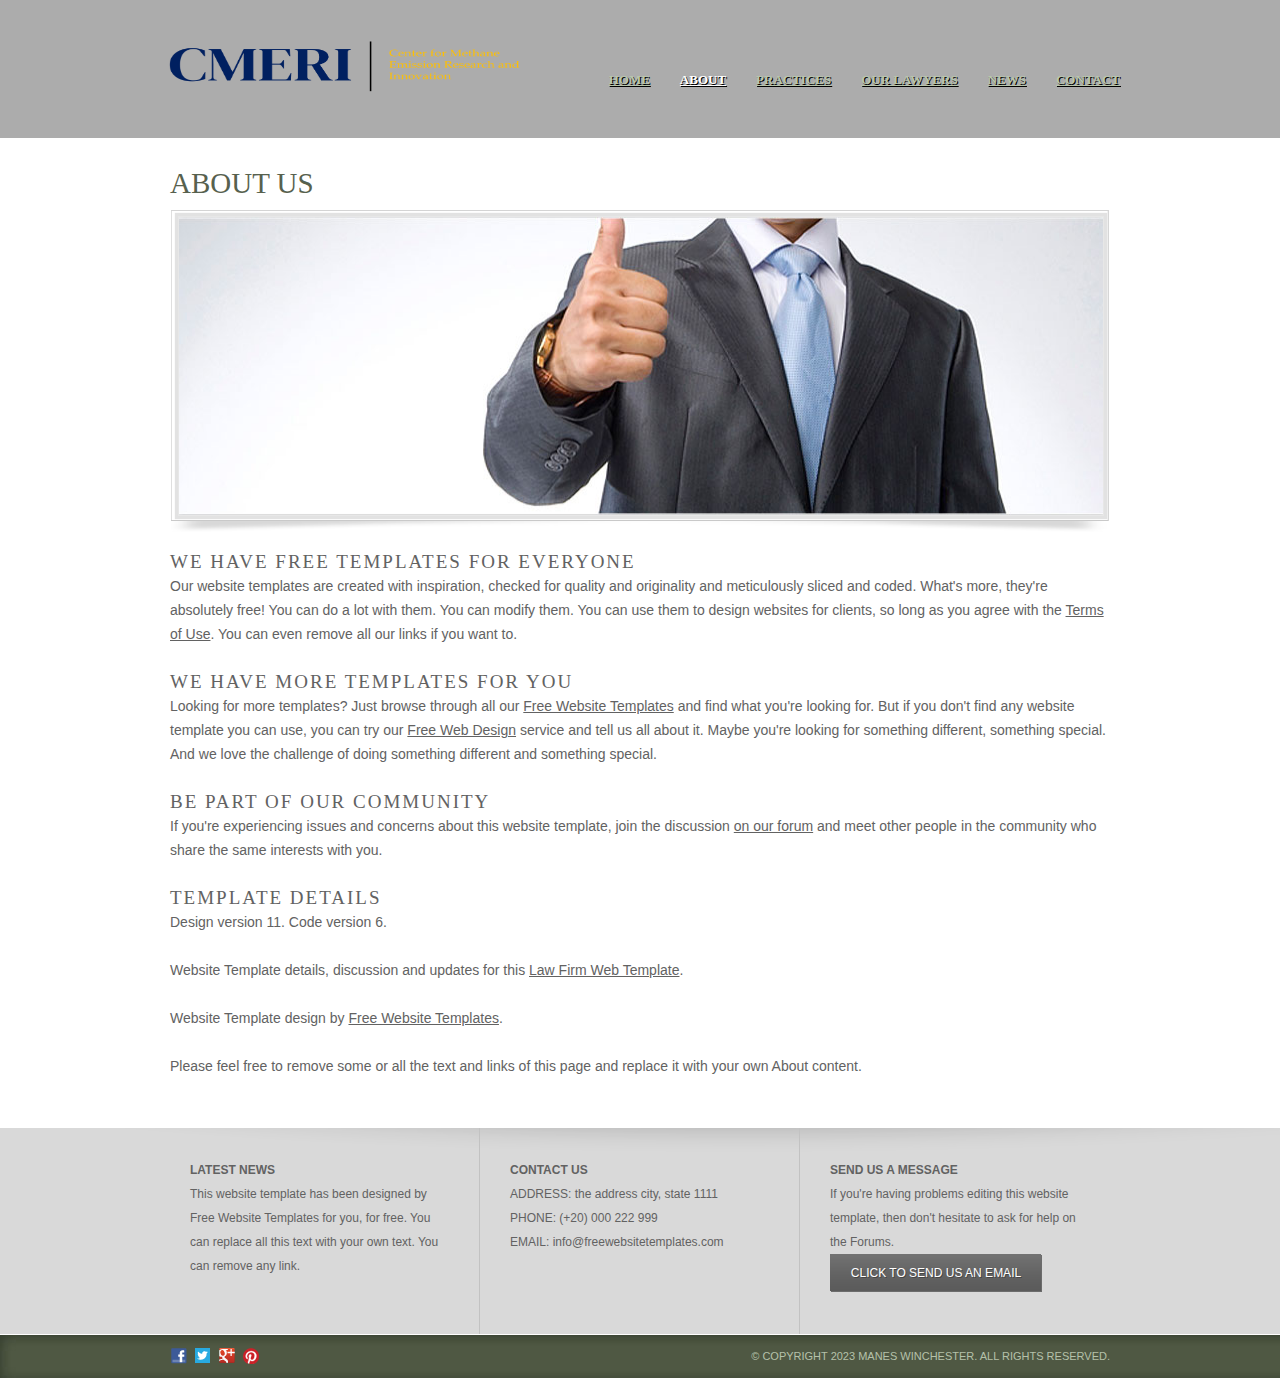
==== commit 80ac2cea: "test" ====
--- a/about.html
+++ b/about.html
@@ -1,94 +1,113 @@
-<!doctype html>
+<!DOCTYPE HTML>
 <!-- Website template by freewebsitetemplates.com -->
 <html>
 <head>
 	<meta charset="UTF-8">
-	<meta name="viewport" content="width=device-width, initial-scale=1.0">
-	<title>about - Space Science Website Template</title>
+	<title>About - Law Firm Web Template</title>
 	<link rel="stylesheet" href="css/style.css" type="text/css">
-	<link rel="stylesheet" type="text/css" href="css/mobile.css">
-	<script src="js/mobile.js" type="text/javascript"></script>
 </head>
 <body>
-	<div id="page">
-		<div id="header">
-			<div>
-				<a href="index.html" class="logo"><img src="images/mesalab_logo_long.png" alt=""></a>
-				<ul id="navigation">
-					<li>
-						<a href="index.html">Home</a>
-					</li>
-					<li class="selected">
-						<a href="about.html">About</a>
-					</li>
-					<li class="menu">
-						<a href="projects.html">Projects</a>
-						<ul class="primary">
-							<li>
-								<a href="proj1.html">proj 1</a>
-								<a href="proj2.html">proj 2</a>
-							</li>
-						</ul>
-					</li>
-					<li class="menu">
-						<a href="blog.html">Blog</a>
-						<ul class="secondary">
-							<li>
-								<a href="singlepost.html">Single post</a>
-							</li>
-						</ul>
-					</li>
-					<li>
-						<a href="contact.html">Contact</a>
-					</li>
-				</ul>
+	<div id="header">
+		<div class="clearfix">
+			<div class="logo">
+				<a href="index.html"><img src="images/logo.png" alt="LOGO" height="52" width="362"></a>
+			</div>
+			<ul class="navigation">
+				<li>
+					<a href="index.html">Home</a>
+				</li>
+				<li class="active">
+					<a href="about.html">About</a>
+				</li>
+				<li>
+					<a href="practices.html">Practices</a>
+				</li>
+				<li>
+					<a href="lawyers.html">Our Lawyers</a>
+				</li>
+				<li>
+					<a href="news.html">News</a>
+					<div>
+						<a href="singlepost.html">News Single Post</a>
+					</div>
+				</li>
+				<li>
+					<a href="contact.html">Contact</a>
+				</li>
+			</ul>
+		</div>
+	</div>
+	<div id="contents">
+		<div class="clearfix">
+			<h1>About Us</h1>
+			<div class="frame2">
+				<div class="box">
+					<img src="images/thumb-up.jpg" alt="Img" height="298" width="924">
+				</div>
+			</div>
+			<h2>We Have Free Templates for Everyone</h2>
+			<p>
+				Our website templates are created with inspiration, checked for quality and originality and meticulously sliced and coded. What's more, they're absolutely free! You can do a lot with them. You can modify them. You can use them to design websites for clients, so long as you agree with the <a href="http://www.freewebsitetemplates.com/about/terms/">Terms of Use</a>. You can even remove all our links if you want to.
+			</p>
+			<h2>We Have More Templates for You</h2>
+			<p>
+				Looking for more templates? Just browse through all our <a href="http://www.freewebsitetemplates.com/">Free Website Templates</a> and find what you're looking for. But if you don't find any website template you can use, you can try our <a href="http://www.freewebsitetemplates.com/freewebdesign/">Free Web Design</a> service and tell us all about it. Maybe you're looking for something different, something special. And we love the challenge of doing something different and something special.
+			</p>
+			<h2>Be Part of Our Community</h2>
+			<p>
+				If you're experiencing issues and concerns about this website template, join the discussion <a href="http://www.freewebsitetemplates.com/forums/">on our forum</a> and meet other people in the community who share the same interests with you.
+			</p>
+			<h2>Template details</h2>
+			<p>
+				Design version 11. Code version 6.
+			</p>
+			<p>
+				Website Template details, discussion and updates for this <a href="http://www.freewebsitetemplates.com/discuss/lawfirm/">Law Firm Web Template</a>.
+			</p>
+			<p>
+				Website Template design by <a href="http://www.freewebsitetemplates.com/">Free Website Templates</a>.
+			</p>
+			<p>
+				Please feel free to remove some or all the text and links of this page and replace it with your own About content.
+			</p>
+		</div>
+	</div>
+	<div id="footer">
+		<div class="clearfix">
+			<div class="section">
+				<h4>Latest News</h4>
+				<p>
+					This website template has been designed by Free Website Templates for you, for free. You can replace all this text with your own text. You can remove any link.
+				</p>
+			</div>
+			<div class="section contact">
+				<h4>Contact Us</h4>
+				<p>
+					<span>Address:</span> the address city, state 1111
+				</p>
+				<p>
+					<span>Phone:</span> (+20) 000 222 999
+				</p>
+				<p>
+					<span>Email:</span> info@freewebsitetemplates.com
+				</p>
+			</div>
+			<div class="section">
+				<h4>SEND US A MESSAGE</h4>
+				<p>
+					If you're having problems editing this website template, then don't hesitate to ask for help on the Forums.
+				</p>
+				<a href="http://www.freewebsitetemplates.com/misc/contact/" class="subscribe">Click to send us an email</a>
 			</div>
 		</div>
-		<div id="body" class="about">
-			<div class="header">
-				<div>
-					<h1>About</h1>
-					<h2>We Have Free Templates for Everyone</h2>
-					<p>Our website templates are created with inspiration, checked for quality and originality and meticulously sliced and coded. What’s more, they’re absolutely free! You can do a lot with them. You can modify them. You can use them to design websites for clients, so long as you agree with the <a href="https://freewebsitetemplates.com/about/terms/">Terms of Use</a>. You can even remove all our links if you want to.</p>
+		<div id="footnote">
+			<div class="clearfix">
+				<div class="connect">
+					<a href="http://freewebsitetemplates.com/go/facebook/" class="facebook"></a><a href="http://freewebsitetemplates.com/go/twitter/" class="twitter"></a><a href="http://freewebsitetemplates.com/go/googleplus/" class="googleplus"></a><a href="http://pinterest.com/fwtemplates/" class="pinterest"></a>
 				</div>
-			</div>
-			<div class="body">
-				<div>
-					<img src="images/earth-satellite.jpg" alt="">
-					<h2>We Have More Templates for You</h2>
-					<p>Looking for more templates? Just browse through all our <a href="https://freewebsitetemplates.com/">Free Website Templates</a> and find what you’re looking for. But if you don’t find any website template you can use, you can try our <a href="https://freewebsitetemplates.com/freewebdesign/">Free Web Design</a> service and tell us all about it. Maybe you’re looking for something different, something special. And we love the challenge of doing something different and something special.</p>
-				</div>
-			</div>
-			<div class="footer">
-				<div>
-					<img src="images/space-shuttle.png" alt="">
-					<h2>Be Part of Our Community</h2>
-					<p>If you’re experiencing issues and concerns about this website template, join the discussion <a href="https://freewebsitetemplates.com/forums/">on our forum</a> and meet other people in the community who share the same interests with you.</p>
-				</div>
-			</div>
-			<div class="section">
-				<div>
-					<h2>Template Details</h2>
-					<p>Design Version 1. Code version 3. Website Template details, discussion and updates for this <a href="https://freewebsitetemplates.com/discuss/spacescience/"> Space Science Website Template</a>. Website Template design by <a href="https://freewebsitetemplates.com/">Free Website Templates</a>. Please feel free to remove some or all the text and links of this page and replace it with your own About content.</p>
-				</div>
-			</div>
-		</div>
-		<div id="footer">
-			<div class="connect">
-				<div>
-					<h1>FOLLOW OUR  MISSIONS ON</h1>
-					<div>
-						<a href="http://freewebsitetemplates.com/go/facebook/" class="facebook">facebook</a>
-						<a href="http://freewebsitetemplates.com/go/twitter/" class="twitter">twitter</a>
-						<a href="http://freewebsitetemplates.com/go/googleplus/" class="googleplus">googleplus</a>
-						<a href="http://freewebsitetemplates.com/go/pinterest/" class="pinterest">pinterest</a>
-					</div>
-				</div>
-			</div>
-			<div class="footnote">
-				<div>
-					<p>&copy; 2023 BY SPACE PROSPECTION | ALL RIGHTS RESERVED</p>
-				</div>
+				<p>
+					© Copyright 2023 Manes Winchester. All Rights Reserved.
+				</p>
 			</div>
 		</div>
 	</div>
--- a/css/style.css
+++ b/css/style.css
@@ -1,1412 +1,613 @@
 /* Website template by freewebsitetemplates.com */
 body {
-	margin: 0;
+	background-color: #ffffff;
+	min-width: 960px;
+	margin: 0;
+}
+img {
+	display: block;
+	border: 0;
+}
+/** box-shadow **/
+.box {
+	background-color: #e7e7e7; /* Needed for IE */
+	display: inline-block;
+	-moz-box-shadow: 0 0 1px 3px rgba(207, 207, 207, 0.6);
+	-webkit-box-shadow: 0 0 1px 3px rgba(207, 207, 207, 0.6);
+	box-shadow: 0 0 1px 3px rgba(207, 207, 207, 0.6);
+	/* For IE 5.5 - 7 */
+	filter: progid:DXImageTransform.Microsoft.Blur(PixelRadius=3, MakeShdow=true, ShadowOpacity=0.80);
+	/* For IE 8 */
+	-ms-filter:"progid:DXImageTransform.Microsoft.Blur(PixelRadius=3,MakeShadow=true,ShadowOpacity=0.30)";
+	zoom: 1;
+}
+.box > img {
+	display: block;
+	position: relative; /* This protects the inner element from being blurred */
+}
+.clearfix {
+	width: 960px;
+	margin: 0 auto;
+}
+.clearfix:after {
+	clear:both;
+	content:"";
+	display:block;
+	line-height:0;
+	height:1%;
+	visibility:hidden;
+}
+/*------------ Sprites ------------*/
+.more, .subscribe, input[type='submit'] {
+	background: url(../images/interface.png) no-repeat;
+}
+.phone, .mail, .home, .fax, #footnote .connect a {
+	background: url(../images/icons.png) no-repeat;
+}
+.frame1, .frame2, .frame3, .frame4, .frame5, .news > li {
+	background: url(../images/frames.png) no-repeat;
+}
+.more, .subscribe, input[type='submit'] {
+	background-position: -107px 0;
+	color: #fff;
+	display: inline-block;
+	font: 12px/28px Arial, Helvetica, sans-serif;
+	height: 28px;
+	width: 97px;
+	text-align: center;
+	text-decoration: none;
+	text-shadow: 1px 1px rgba(0, 0, 0, 0.3);
+	text-transform: uppercase;
+}
+.more:hover {
+	background-position: 0 0;
+}
+.subscribe, input[type='submit'] {
+	background-position: -222px -38px;
+	height: 38px;
+	line-height: 38px;
+	width: 212px;
+}
+.subscribe:hover, input[type='submit']:hover {
+	background-position: 0 -38px;
+}
+.home, .phone, .mail, .fax {
+	background-position: 0 1px;
+	padding-left: 24px;
+}
+.phone {
+	background-position: 0 -26px;
+}
+.fax {
+	background-position: 0 -54px;
+}
+.mail {
+	background-position: 0 -82px;
+}
+.frame1 {
+	background-position: -117px 0;
+	height: 150px;
+	width: 203px;
+	margin: 0 auto 6px;
+	padding: 8px 7px 0;
+	text-align: center;
+}
+.frame2 {
+	background-position: 0 -517px;
+	height: 316px;
+	width: 924px;
+	margin: 0 auto 18px;
+	padding: 6px 7px 0;
+	text-align: center;
+}
+.frame3 {
+	background-position: -344px 0;
+	height: 221px;
+	width: 586px;
+	margin: 0 auto 6px;
+	padding: 7px 7px 0;
+	text-align: center;
+}
+.frame4 {
+	background-position: 0 0;
+	height: 108px;
+	width: 93px;
+	padding: 7px 7px 0;
+	text-align: center;
+}
+.frame5 {
+	background-position: -610px -238px;
+	height: 220px;
+	width: 268px;
+	padding: 7px 6px 0;
+	text-align: center;
+}
+/*------------ HEADER ------------*/
+#header {
+	/* background: #4e5944 url(../images/bg-header.jpg) repeat-x left bottom; */
+	background-color: #ACACAC;
+	padding: 40px 0 46px;
+}
+/** logo **/
+.logo {
+	float: left;
+	display: inline-block;
+}
+/** navigation **/
+.navigation {
+	float: right;
+	list-style: none;
+	margin: 28px 0 0;
 	padding: 0;
+}
+.navigation li {
+	float: left;
+	margin-left: 30px;
 	position: relative;
-	width: auto;
-}
-body #page {
-	background: url("../images/bg-home.jpg") no-repeat scroll center top #000000;
-	margin: 0;
-	overflow: hidden;
+}
+.navigation li > a {
+	color: #b8c6ac;
+	font: bold 13px/24px Times, "Times New Roman", serif;
+	text-decoration: none;
+	text-shadow: 1px 1px #000;
+	text-transform: uppercase;
+	text-decoration: underline;
+}
+.navigation li.active > a, .navigation li > a:hover {
+	color: #fff;
+	text-decoration: underline;
+}
+.navigation li > div {
+	background-color: #888888;
+	display: none;
+	width: 110px;
+	position: absolute;
+	left: 0px;
+	top: 24px;
+}
+.navigation li:hover > div {
+	display: block;
+}
+.navigation li > div a {
+	color: #b8c6ac;
+	font: bold 13px/24px "Times New Roman", Times, serif;
+	display: block;
+	text-align: center;
+	text-decoration: none;
+	text-shadow: none;
+	text-decoration: underline;
+}
+.navigation li > div a:hover {
+	color: #fff;
+	text-decoration: underline;
+}
+/*------------ CONTENTS ------------*/
+#contents {
+	padding-bottom: 24px;
+}
+#contents > div.clearfix:first-child {
+	width: 940px;
+	padding: 30px 10px 0;
+}
+#contents img {
+	border: 1px solid rgba(231, 231, 231, 0.8);
+}
+h1 {
+	color: #57614e;
+	font: 29px/30px "Times New Roman", Times, serif;
+	margin: 0 0 12px;
+	text-transform: uppercase;
+}
+h2 {
+	color: #626262;
+	font: 19px/24px "Times New Roman", Times, serif;
+	letter-spacing: 2px;
+	margin: 0;
+	text-transform: uppercase;
+}
+p {
+	color: #626262;
+	font: 14px/24px Arial, Helvetica, sans-serif;
+	margin: 0 0 24px;
+}
+p a {
+	color: #626262;
+}
+p a:hover {
+	color: #333333;
+}
+/** Adbox **/
+#adbox {
+	background: url(../images/bg-adbox.png) no-repeat center bottom;
+	border-bottom: 1px solid #fff;
+	padding-top: 15px;
+}
+#adbox > div {
+	background-color: #e9e9e9;
+	width: 958px;
+	border: 1px solid #fff;
+	margin: 0 auto;
+	position: relative;
+}
+#adbox > div img {
+	float: right;
+}
+#adbox .detail {
+	font-family: Times, "Times New Roman", serif;
+	height: 185px;
+	line-height: 48px;
+	width: 308px;
+	text-align: center;
+	position: absolute;
+	left: 54px;
+	top: 90px;
+}
+#adbox .detail h1 {
+	color: #4e5944;
+	font-size: 30px;
+	font-weight: normal;
+	line-height: 48px;
+	margin: 0;
+	text-transform: none;
+}
+#adbox .detail p {
+	color: #4e5944;
+	font: 25px/48px "Times New Roman", Times, serif;
+	margin: 0;
+}
+.highlight {
+	background: #eee url(../images/bg-highlight.jpg) repeat-x left bottom;
+	border-bottom: 1px solid #fff;
+}
+.highlight .clearfix {
+	width: 940px;
+}
+.highlight h1 {
+	font-size: 32px;
+	line-height: 36px;
+	padding: 12px 0 12px;
+	text-transform: none;
+}
+.highlight h2 {
+	color: #57614e;
+	margin-bottom: 24px;
+}
+.testimonial, .main, .sidebar > div h2, .sidebar ul li, .main > .section {
+	background-image: url(../images/border.png);
+	background-position: left top;
+	background-repeat: repeat-y;
+}
+.testimonial {
+	float: right;
+	width: 260px;
+	margin-left: 20px;
+	padding: 24px 20px;
+}
+.testimonial > span {
+	color: #626262;
+	display: block;
+	font: 14px/24px Arial, Helvetica, sans-serif;
+	text-align: right;
+}
+.featured {
+	padding: 30px 0;
+}
+.featured > h2 {
+	color: #728063;
+	width: 940px;
+	margin: 0 auto 24px;
+	padding: 0 10px;
+}
+.featured ul {
+	list-style: none;
 	padding: 0;
-	width: auto;
-	z-index: 3;
-}
-a {
+}
+.featured li {
+	float: left;
+	width: 220px;
+	margin: 0 10px;
+}
+.featured li p {
+	padding-left: 4px;
+}
+.featured li p b {
+	display: block;
+	text-transform: uppercase;
+}
+.featured li .more {
+	margin-left: 4px;
+}
+.main {
+	float: left;
+	min-height: 960px;
+	width: 600px;
+	padding: 0 0 0 32px;
+}
+.main h1 {
+	margin-bottom: 18px;
+}
+.main h2 {
+	margin-bottom: 12px;
+}
+.main h1 + h2 {
+	margin: 0;
+}
+.main h1 + div.frame3 {
+	margin-top: 36px;
+}
+.main > .section {
+	background-position: left bottom;
+	background-repeat: repeat-x;
+	width: 600px;
+	margin-bottom: 16px;
+	margin-left: -28px;
+	padding-left: 30px;
+}
+.main > .last-child, .sidebar ul li.last-child {
+	background: none;
+}
+.main > .section ul {
+	list-style: none;
+	margin: 0;
+	padding: 0;
+}
+.main > .section ul li {
+	display: inline-block;
+	margin: 0 0 24px;
+}
+.main > .section ul li .frame4 {
+	float: left;
+	margin-bottom: 1px;
+	margin-right: 20px;
+}
+.main > .section ul li p {
+	margin: 6px 0 0;
+}
+.main > .section ul li p b {
+	display: block;
+	text-transform: uppercase;
+}
+.practices {
+	list-style: none;
+	display: inline-block;
+	width: 640px;
+	margin: 0 0 0 -20px;
+	padding: 0;
+}
+.practices li {
+	float: left;
+	margin: 0 20px 36px;
+	position: relative;
+}
+.practices li a {
 	text-decoration: none;
-	outline: none;
-}
-a:active {
+}
+.practices li a span {
+	background-color: #696969;
+	color: #e2e2e2;
+	display: block;
+	font: 19px/46px "Times New Roman", Times, serif;
+	height: 46px;
+	width: 265px;
+	text-transform: uppercase;
+	position: absolute;
+	bottom: 21px;
+	left: 8px;
+	*left: 6px;
+}
+.practices li a:hover span {
+	background-color: #393939;
+}
+.sidebar {
+	float: left;
+	width: 290px;
+	padding-right: 18px;
+}
+.sidebar > div {
+	margin: 0 0 30px;
+}
+.sidebar > div h2 {
+	background-position: left bottom;
+	background-repeat: repeat-x;
+	margin: 0 0 6px;
+	padding-bottom: 18px;
+}
+.sidebar > div:first-child h2 {
+	margin-bottom: 0;
+	margin-top: 6px;
+}
+.sidebar > div p {
+	margin: 0;
+	padding-bottom: 24px;
+	padding-right: 30px;
+}
+.sidebar > div p span {
+	display: block;
+	text-align: right;
+}
+.sidebar ul {
+	list-style: none;
+	margin: 0;
+	padding: 0;
+}
+.sidebar ul li {
+	background-position: left bottom;
+	background-repeat: repeat-x;
+	display: inline-block;
+	min-height: 36px;
+	width: 280px;
+	padding: 6px 0 10px 10px;
+}
+.sidebar ul li > a span.box {
+	float: left;
+	margin-right: 20px;
+}
+.sidebar ul li a {
+	color: #755c02;
+	font: 13px/24px Arial, Helvetica, sans-serif;
+	text-decoration: none;
+}
+.sidebar ul li a:hover {
+	color: #728063;
+}
+.sidebar ul li img.box {
+	float: left;
+	margin: 4px 20px 12px 0;
+}
+.sidebar .contact li {
 	background: none;
-}
-img {
+	padding-left: 0;
+}
+.sidebar .contact li p {
+	padding: 0  0 0 30px;
+}
+.sidebar .contact li p span.home {
+	float: left;
+	display: inline-block;
+	height: 18px;
+	width: 18px;
+	margin-left: -30px;
+	padding: 0;
+}
+.sidebar .contact li p em {
+	display: block;
+	font-size: 19px;
+	font-style: normal;
+}
+.news {
+	list-style: none;
+	margin: 0;
+	padding: 0;
+}
+.news > li {
+	background-position: 0 -238px;
+	display: inline-block;
+	height: 269px;
+	width: 578px;
+	margin-bottom: 12px;
+	padding: 6px 22px 0 6px;
+}
+.news > li .box {
+	float: left;
+	margin-right: 20px;
+}
+.news > li p.info, .details p.info {
+	font-size: 11px;
+	margin: 0;
+	padding-top: 24px;
+}
+.author {
+	color: #755c02;
+}
+.news > li h2, .details h2 {
+	color: #728063;
+	letter-spacing: 0;
+	margin-bottom: 24px;
+}
+.news > li .more {
+	float: right;
+}
+.images {
+	float: left;
+	width: 210px;
+	margin-right: 20px;
+	padding-right: 10px;
+}
+#contents .images img.box {
+	border: 5px solid #fff;
+}
+.details {
+	float: left;
+	width: 360px;
+}
+.details p.info {
+	padding-top: 0;
+}
+.message label {
+	color: #626262;
+	display: block;
+	font: 13px/24px Arial, Helvetica, sans-serif;
+}
+.message input[type='text'] {
+	height: 24px;
+	width: 590px;
+	margin: 0 0 18px;
+	padding: 0 4px;
+}
+.message textarea {
+	height: 110px;
+	width: 590px;
+	margin: 0 0 18px;
+	padding: 0 4px;
+	overflow: auto;
+	resize: none;
+}
+.message input[type='submit'] {
+	cursor: pointer;
 	border: none;
 }
-/*-------------------------------------------FONTS---------------------------------------------*/
-@font-face {
-	font-family: 'audiowide-regular-webfont';
-	src: url('../fonts/audiowide-regular-webfont.eot');
-	src: url('../fonts/audiowide-regular-webfont.woff') format('woff'), url('../fonts/audiowide-regular-webfont.ttf') format('truetype'), url('../fonts/audiowide-regular-webfont.svg') format('svg');
-}
-/*----------------------------------------header-styles---------------------------------------*/
-#header {
-	background: url(../images/bg-transparent1.png) repeat;
-	margin: 0;
-	min-height: 60px;
-	padding: 0;
-	width: auto;
-}
-#header div {
-	margin: 0 auto;
-	max-width: 940px;
-	min-height: 60px;
-	padding: 0 10px;
-}
-#header div a.logo {
-	display: block;
-	float: left;
-	height: 60px;
-	margin: 0 44px 0 0;
-	padding: 0;
-	width: 200px;
-}
-#header div a img {
-	display: block;
-	margin: 0;
-	padding: 0;
-	width: auto;
-}
-#header div ul {
-	display: inline-block;
-	float: left;
-	list-style: none;
-	margin: 0;
-	padding: 0;
-	width: auto;
-}
-#header div ul li {
-	float: left;
-	margin: 0;
-	padding: 0;
-	width: auto;
-}
-#header div ul li a {
-	color: #ffffff;
-	display: block;
-	font-family: Arial;
-	font-size: 18px;
-	font-weight: normal;
-	line-height: 59px;
-	margin: 0;
-	min-height: 60px;
-	padding: 0 24px;
- *padding: 0 23px; /* Needed for IE8 and old versions */
-	text-align: center;
-	text-transform: uppercase;
-	width: auto;
-}
-#header div ul li a:hover {
-	background-color: #620031;
-	color: #ffffff;
-}
-#header div ul li.selected a {
-	background-color: #000000;
-	color: #a3a3a3;
-}
-#header div ul li.menu {
-	position: relative;
-}
-#header div ul li.menu ul {
-	display: block;
-	left: -99999px;
-	list-style: none;
-	margin: 0;
-	padding: 0;
-	position: absolute;
-	top: 60px;
-	width: 142px;
-	z-index: 50;
-}
-#header div ul li.menu:hover ul.primary {
-	left: 31px;
-}
-#header div ul li.menu ul.primary.selected {
-	left: 31px;
-}
-#header div ul li.menu:hover ul.secondary {
-	left: -20px;
-}
-#header div ul li.menu ul.secondary.selected {
-	left: -20px;
-}
-#header div ul li.menu ul li {
-	margin: 0;
-	padding: 0;
-	width: auto;
-}
-#header div ul li.menu ul li a {
-	background-color: #620031;
-	color: #ffffff;
-	display: block;
-	font-family: Arial;
-	font-size: 18px;
-	font-weight: normal;
-	line-height: 60px;
-	margin: 0;
-	min-height: 60px;
-	padding: 0 10px;
-	text-align: center;
-	text-transform: uppercase;
-	width: auto;
-}
-#header div ul li.menu ul.primary.selected li a, #header div ul li.menu ul.secondary.selected li a {
-	background-color: #000000;
-	color: #a3a3a3;
-}
-/*----------------------------------------body-home-styles---------------------------------------*/
-#body {
-	background-color: #000000;
-	margin: 0;
-	min-height: 808px;
-	overflow: hidden;
-	padding: 0;
-	width: 100%;
-}
-#body.home {
-	background: none;
-	margin: 0;
-	min-height: 1308px;
-	overflow: hidden;
-	padding: 0;
-	width: 100%;
-}
-#body.home .header {
-	background: none;
-	margin: 0;
-	overflow: hidden;
-	padding: 0;
-	width: 100%;
-}
-#body.home .header div {
-	margin: 0 auto;
-	max-width: 940px;
-	overflow: hidden;
-	padding: 0 10px;
-	position: relative;
-}
-#body.home .header div img.satellite {
-	display: block;
-	left: 10px;
-	margin: 0;
-	padding: 0;
-	position: absolute;
-	top: 41px;
-	width: auto;
-	z-index: 50;
-}
-#body.home .header div h1 {
-	color: #FFFFFF;
-	display: block;
-	float: right;
-	font-family: audiowide-regular-webfont;
-	font-size: 20px;
-	font-weight: normal;
-	line-height: 20px;
-	margin: 100px 0 27px;
-	padding: 0 38px 0 399px;
-	position: relative;
+/*------------ FOOTER ------------*/
+#footer {
+	background: #d9d9d9 url(../images/bg-footer.png) repeat-x left top;
+	border-top: 2px solid #fff;
+}
+#footer .section {
+	float: left;
+	min-height: 146px;
+	width: 259px;
+	border-left: 1px solid #c2c2c2;
+	padding: 30px;
+}
+#footer .section h4 {
+	color: #626262;
+	font: bold 12px/24px Arial, Helvetica, sans-serif;
+	margin: 0;
+	text-transform: uppercase;
+}
+#footer .section p {
+	font-size: 12px;
+	margin: 0;
+}
+#footer .section:first-child {
+	border: 0;
+}
+#footer .contact p span {
+	text-transform: uppercase;
+}
+#footnote {
+	background: url(../images/bg-footnote.jpg) repeat-x left top;
+	border-top: 1px solid #fff;
+	padding: 6px 0 3px;
+}
+#footnote p {
+	color: #b5c1aa;
+	font: 11px/30px Arial, Helvetica, sans-serif;
+	margin: 0;
+	padding-right: 10px;
 	text-align: right;
 	text-transform: uppercase;
-	width: 703px;
-	z-index: 60;
-}
-#body.home .header div h2 {
-	color: #FFFFFF;
-	display: block;
-	float: right;
-	font-family: Arial;
-	font-size: 18px;
-	font-weight: normal;
-	line-height: 18px;
-	margin: 0 0 36px;
-	padding: 0 146px 0 506px;
-	position: relative;
-	text-align: right;
-	text-transform: uppercase;
-	width: 500px;
-	z-index: 60;
-}
-#body.home .header div a.more {
-	background-color: #000000;
-	color: #a3a3a3;
-	display: block;
-	float: right;
-	font-family: Arial;
-	font-size: 18px;
-	font-weight: normal;
-	height: 49px;
-	line-height: 49px;
-	margin: 0 200px 0 0;
-	padding: 0;
-	text-align: center;
-	text-transform: uppercase;
-	position: relative;
-	width: 180px;
-	z-index: 55;
-}
-#body.home .header div a.more:hover {
-	background-color: #ab000b;
-	color: #ffffff;
-}
-#body.home .header div h3 {
-	background: url("../images/bg-transparent1.png") repeat;
-	color: #A3A3A3;
-	float: left;
-	font-family: audiowide-regular-webfont;
-	font-size: 23px;
-	font-weight: normal;
-	line-height: 23px;
-	margin: 96px 0 0;
- *margin: 102px 0 0;/* Needed for IE8 and old versions */
-	min-height: 27px;
-	padding: 17px 0 10px;
-	position: relative;
-	text-align: center;
-	text-transform: uppercase;
-	width: 940px;
-}
-#body.home .header div ul {
-	display: inline-block;
-	list-style: none outside none;
-	margin: 0 0 -6px;
-	overflow: hidden;
-	padding: 0;
-	width: auto;
-}
-#body.home .header div ul li:first-child {
-	padding: 0;
-}
-#body.home .header div ul li {
-	border: medium none;
-	float: left;
-	margin: 0;
-	padding: 0;
-	width: auto;
-}
-#body.home .header div ul li a {
-	display: block;
-	float: none;
-	height: 156px;
-	margin: 0;
-	padding: 0;
-	width: 235px;
-}
-#body.home .header div ul li a img {
-	cursor: pointer;
-	filter: alpha(opacity=100);/* Needed for IE8 and old versions */
-	opacity: 1.0;
-	display: block;
-	margin: 0;
-	padding: 0;
-	width: auto;
-}
-#body.home .header div ul li a img:hover {
-	filter: alpha(opacity=70);/* Needed for IE8 and old versions */
-	opacity: 0.7;
-}
-#body.home .body {
-	background-color: #630031;
-	margin: 0;
-	min-height: 168px;
-	overflow: hidden;
-	padding: 0;
-	width: 100%;
-}
-#body.home .body div {
-	margin: 0 auto;
-	max-width: 940px;
-	overflow: hidden;
-	padding: 31px 10px 0;
-}
-#body.home .body div h1 {
-	color: #FFFFFF;
-	display: block;
-	font-family: audiowide-regular-webfont;
-	font-size: 32px;
-	font-weight: normal;
-	line-height: 32px;
-	margin: 0 auto 24px;
-	padding: 0;
-	text-align: center;
-	text-transform: uppercase;
-	width: 780px;
-}
-#body.home .body div p {
-	color: #ffffff;
-	display: block;
-	font-family: Arial;
-	font-size: 18px;
-	font-weight: normal;
-	line-height: 24px;
-	margin: 0 auto;
-	padding: 0;
-	text-align: center;
-	width: 780px;
-}
-#body.home .body div p a {
-	color: #ffffff;
-	font-family: Arial;
-	font-size: 18px;
-	font-weight: normal;
-	line-height: 24px;
-	margin: 0 auto;
-	padding: 0;
-	text-decoration: underline;
-}
-#body.home .body div p a:hover {
-	color: #a3a3a3;
-}
-#body.home .footer {
-	background-color: #000000;
-	margin: 0;
-	overflow: hidden;
-	padding: 0;
-	width: 100%;
-}
-#body.home .footer div {
-	margin: 0 auto;
-	max-width: 960px;
-	overflow: hidden;
-	padding: 32px 0 16px;
-}
-#body.home .footer div ul {
-	display: inline-block;
-	list-style: none;
-	margin: 0;
-	overflow: hidden;
-	padding: 0;
-	width: auto;
-}
-#body.home .footer div ul li:first-child {
-	float: left;
+}
+#footnote .connect {
+	float: left;
+	display: inline-block;
 	margin: 0 10px;
-	padding: 0;
-	width: 460px;
-}
-#body.home .footer div ul li {
-	float: left;
-	margin: 0 0 0 10px;
-	padding: 0 0 0 20px;
-	width: 440px;
-}
-#body.home .footer div ul li h1 {
-	color: #FFFFFF;
-	font-family: audiowide-regular-webfont;
-	font-size: 32px;
-	font-weight: normal;
-	line-height: 32px;
-	margin: 0 0 44px;
-	padding: 0;
-	text-align: left;
-	text-transform: uppercase;
-	width: auto;
-}
-#body.home .footer div ul li a {
-	display: block;
-	height: 258px;
-	margin: 0;
-	position: relative;
-	padding: 0;
-	width: 460px;
-}
-#body.home .footer div ul li a img {
-	cursor: pointer;
-	filter: alpha(opacity=100);/* Needed for IE8 and old versions */
-	opacity: 1.0;
-	display: block;
-	margin: 0;
-	padding: 0;
-	width: auto;
-}
-#body.home .footer div ul li a:hover img {
-	filter: alpha(opacity=70);/* Needed for IE8 and old versions */
-	opacity: 0.7;
-}
-#body.home .footer div ul li a span {
-	background: url(../images/icons.png) no-repeat 0 -152px;
-	display: block;
-	height: 72px;
-	left: 199px;
-	margin: 0;
-	padding: 0;
-	position: absolute;
-	top: 94px;
-	width: 62px;
-}
-#body.home .footer div ul li a:hover span {
-	background: url(../images/icons.png) no-repeat 0 -226px;
-}
-#body.home .footer div ul li ul {
-	display: inline-block;
-	list-style: none outside none;
-	margin: 0;
-	overflow: hidden;
-	padding: 0;
-	width: 440px;
-}
-#body.home .footer div ul li ul li {
-	border-top: 1px solid #A3A3A3;
-	float: none;
-	margin: 0;
-	overflow: hidden;
-	padding: 39px 10px 38px 0;
-	width: 440px;
-}
-#body.home .footer div ul li ul li:first-child {
-	border: medium none;
-	margin: 0;
-	padding: 0 0 38px;
-	width: 440px;
-}
-#body.home .footer div ul li ul li a {
-	display: block;
-	float: left;
-	height: 90px;
-	margin: 0 20px 0 0;
-	padding: 0;
-	width: 100px;
-}
-#body.home .footer div ul li ul li a img {
-	cursor: pointer;
-	filter: alpha(opacity=100);/* Needed for IE8 and old versions */
-	opacity: 1.0;
-	display: block;
-	margin: 0;
-	padding: 0;
-	width: auto;
-}
-#body.home .footer div ul li ul li a img:hover {
-	filter: alpha(opacity=70);/* Needed for IE8 and old versions */
-	opacity: 0.7;
-}
-#body.home .footer div ul li ul li h1 {
-	color: #A3A3A3;
-	float: left;
-	font-family: audiowide-regular-webfont;
-	font-size: 23px;
-	font-weight: normal;
-	line-height: 23px;
-	margin: 0;
-	padding: 4px 0 8px;
-	text-align: left;
-	text-transform: uppercase;
-	width: 310px;
-}
-#body.home .footer div ul li ul li span {
-	color: #FFFFFF;
-	display: block;
-	float: left;
-	font-family: Arial;
-	font-size: 14px;
-	font-weight: normal;
-	line-height: 14px;
-	margin: 0 0 10px;
-	padding: 0;
-	text-align: left;
-	text-transform: uppercase;
-	width: 310px;
-}
-#body.home .footer div ul li ul li a.more {
-	background-color: #3c0f38;
-	color: #ffffff;
-	display: block;
-	float: right;
-	font-family: Arial;
-	font-size: 14px;
-	font-weight: normal;
-	height: 31px;
-	line-height: 31px;
-	margin: 0;
-	padding: 0;
-	text-align: center;
-	text-transform: uppercase;
-	width: 120px;
-}
-#body.home .footer div ul li ul li a.more:hover {
-	background-color: #620031;
-}
-/*----------------------------------------body-styles---------------------------------------*/
-#body.about .header {
-	background: url(../images/bg-about.jpg) no-repeat center top #000000;
-	margin: 0;
-	min-height: 455px;
-	padding: 0;
-	width: 100%;
-}
-#body.about .header div, #body .header div {
-	margin: 0 auto;
-	max-width: 960px;
-	overflow: hidden;
-	padding: 65px 0 40px;
-}
-#body.about .header div h1, #body .header div h1 {
-	color: #FFFFFF;
-	display: block;
-	font-family: audiowide-regular-webfont;
-	font-size: 36px;
-	font-weight: normal;
-	line-height: 36px;
-	margin: 0 auto 87px;
-	padding: 0;
-	text-align: center;
-	text-transform: uppercase;
-	width: 940px;
-}
-#body.about .header div h2 {
-	color: #FFFFFF;
-	display: block;
-	font-family: audiowide-regular-webfont;
-	font-size: 32px;
-	font-weight: normal;
-	line-height: 32px;
-	margin: 0 auto 24px;
-	padding: 0;
-	text-align: center;
-	text-transform: uppercase;
-	width: 820px;
-}
-#body.about .header div p {
-	color: #ffffff;
-	display: block;
-	font-family: Arial;
-	font-size: 18px;
-	font-weight: normal;
-	line-height: 24px;
-	margin: 0 auto;
-	padding: 0;
-	text-align: center;
-	width: 820px;
-}
-#body.about .header div p a {
-	color: #ffffff;
-	font-family: Arial;
-	font-size: 18px;
-	font-weight: normal;
-	line-height: 24px;
-	margin: 0;
-	padding: 0;
-	text-decoration: underline;
-}
-#body.about .header div p a:hover {
-	color: #a3a3a3;
-}
-#body.about .body {
-	background-color: #620031;
-	margin: 0;
-	min-height: 253px;
-	overflow: hidden;
-	padding: 0;
-	width: 100%;
-}
-#body.about .body div {
-	margin: 0 auto;
-	max-width: 940px;
-	overflow: hidden;
-	padding: 36px 10px 35px;
-}
-#body.about .body div h2 {
-	color: #A3A3A3;
-	float: left;
-	font-family: audiowide-regular-webfont;
-	font-size: 23px;
-	font-weight: normal;
-	line-height: 23px;
-	margin: 18px 0 26px;
-	padding: 0;
-	text-align: left;
-	text-transform: uppercase;
-	width: 620px;
-}
-#body.about .body div p {
-	color: #ffffff;
-	display: block;
-	float: left;
-	font-family: Arial;
-	font-size: 14px;
-	font-weight: normal;
-	line-height: 24px;
-	margin: 0;
-	padding: 0;
-	text-align: left;
-	width: 620px;
-}
-#body.about .body div p a {
-	color: #ffffff;
-	font-family: Arial;
-	font-size: 14px;
-	font-weight: normal;
-	line-height: 24px;
-	margin: 0;
-	padding: 0;
-	text-decoration: underline;
-}
-#body.about .body div p a:hover {
-	color: #a3a3a3;
-}
-#body.about .body div img {
-	display: block;
-	float: right;
-	margin: 0;
-	padding: 0;
-	width: auto;
-}
-#body.about .footer {
-	background-color: #000000;
-	margin: 0;
-	min-height: 366px;
-	padding: 0;
-	width: 100%;
-}
-#body.about .footer div {
-	margin: 0 auto;
-	overflow: hidden;
-	padding: 79px 0 0 10px;
-	width: 950px;
-}
-#body.about .footer div h2 {
-	color: #A3A3A3;
-	float: right;
-	font-family: audiowide-regular-webfont;
-	font-size: 23px;
-	font-weight: normal;
-	line-height: 23px;
-	margin: 34px 0 24px;
-	padding: 0;
-	text-align: left;
-	text-transform: uppercase;
-	width: 557px;
-}
-#body.about .footer div p {
-	color: #ffffff;
-	display: block;
-	float: right;
-	font-family: Arial;
-	font-size: 18px;
-	font-weight: normal;
-	line-height: 24px;
-	margin: 0 auto;
-	padding: 0;
-	text-align: left;
-	width: 557px;
-}
-#body.about .footer div p a {
-	color: #ffffff;
-	font-family: Arial;
-	font-size: 18px;
-	font-weight: normal;
-	line-height: 24px;
-	margin: 0 auto;
-	padding: 0;
-	text-decoration: underline;
-}
-#body.about .footer div p a:hover {
-	color: #a3a3a3;
-}
-#body.about .footer div img {
-	float: left;
-	display: block;
-	margin: 0;
-	padding: 0;
-	width: auto;
-}
-#body.about .section {
-	background-color: #3c0f38;
-	margin: 0;
-	min-height: 234px;
-	padding: 0;
-	width: auto;
-}
-#body.about .section div {
-	margin: 0 auto;
-	max-width: 960px;
-	overflow: hidden;
-	padding: 58px 0 55px;
-}
-#body.about .section div h2 {
-	color: #A3A3A3;
-	display: block;
-	font-family: audiowide-regular-webfont;
-	font-size: 23px;
-	font-weight: normal;
-	line-height: 23px;
-	margin: 0 auto 26px;
-	padding: 0;
-	text-align: center;
-	text-transform: uppercase;
-	width: 780px;
-}
-#body.about .section div p {
-	color: #ffffff;
-	display: block;
-	font-family: Arial;
-	font-size: 14px;
-	font-weight: normal;
-	line-height: 24px;
-	margin: 0 auto;
-	padding: 0;
-	text-align: center;
-	width: 780px;
-}
-#body.about .section div p a {
-	color: #ffffff;
-	font-family: Arial;
-	font-size: 14px;
-	font-weight: normal;
-	line-height: 24px;
-	margin: 0;
-	padding: 0;
-	text-decoration: underline;
-}
-#body.about .section div p a:hover {
-	color: #a3a3a3;
-}
-#body .header {
-	margin: 0 auto;
-	padding: 0;
-	width: 100%;
-}
-#body .header div ul {
-	display: inline-block;
-	max-width: 940px;
-	list-style: none outside none;
-	margin: 0;
-	padding: 3px 10px 0;
-}
-#body .header div ul li:first-child {
-	border: none;
-	padding: 0 0 38px;
-}
-#body .header div ul li {
-	border-top: 1px solid #A3A3A3;
-	margin: 0;
-	overflow: hidden;
-	padding: 38px 0;
-	width: auto;
-}
-#body .header div ul li a {
-	display: block;
-	float: left;
-	height: 217px;
-	margin: 0 40px 0 0;
-	padding: 0;
-	width: 380px;
-}
-#body .header div ul li a img {
-	cursor: pointer;
-	filter: alpha(opacity=100);/* Needed for IE8 and old versions */
-	opacity: 1.0;
-	display: block;
-	margin: 0;
-	padding: 0;
-	width: auto;
-}
-#body .header div ul li a img:hover {
-	filter: alpha(opacity=70);/* Needed for IE8 and old versions */
-	opacity: 0.7;
-}
-#body .header div ul li div {
-	float: left;
-	margin: 0;
-	overflow: hidden;
-	padding: 0;
-	width: 520px;
-}
-#body .header div ul li div h1 {
-	color: #A3A3A3;
-	font-family: audiowide-regular-webfont;
-	font-size: 23px;
-	font-weight: normal;
-	line-height: 23px;
-	margin: 0 0 26px;
-	padding: 0;
-	text-align: left;
-	text-transform: uppercase;
-	width: 520px;
-}
-#body .header div ul li div p {
-	color: #FFFFFF;
-	font-family: Arial;
-	font-size: 14px;
-	font-weight: normal;
-	line-height: 24px;
-	margin: 0 0 41px;
-	padding: 0;
-	text-align: left;
-	width: 520px;
-}
-#body .header div ul li div p a {
-	color: #FFFFFF;
-	display: inline;
-	float: none;
-	font-family: Arial;
-	font-size: 14px;
-	font-weight: normal;
-	height: auto;
-	line-height: 24px;
-	margin: 0;
-	padding: 0;
-	text-decoration: underline;
-	width: auto;
-}
-#body .header div ul li div p a:hover {
-	color: #a3a3a3;
-}
-#body .header div ul li div a.more {
-	background-color: #3c0f38;
-	color: #ffffff;
-	display: block;
-	float: right;
-	font-family: Arial;
-	font-size: 14px;
-	font-weight: normal;
-	height: 31px;
-	line-height: 31px;
-	margin: 0;
-	padding: 0;
-	text-align: center;
-	text-transform: uppercase;
-	width: 120px;
-}
-#body .header div ul li div a.more:hover {
-	background-color: #620031;
-}
-#body .header div img {
-	display: block;
-	margin: 0 auto;
-	padding: 3px 0 0;
-	width: auto;
-}
-#body .header div h2 {
-	color: #A3A3A3;
-	display: block;
-	font-family: audiowide-regular-webfont;
-	font-size: 23px;
-	font-weight: normal;
-	line-height: 23px;
-	margin: 0 auto;
-	padding: 53px 0 27px;
-	text-align: center;
-	text-transform: uppercase;
-	width: 780px;
-}
-#body .header div p {
-	color: #FFFFFF;
-	display: block;
-	font-family: Arial;
-	font-size: 14px;
-	font-weight: normal;
-	line-height: 24px;
-	margin: 0 auto 48px;
-	padding: 0;
-	text-align: center;
-	width: 780px;
-}
-#body .header div p a {
-	color: #ffffff;
-	font-family: Arial;
-	font-size: 14px;
-	font-weight: normal;
-	line-height: 24px;
-	margin: 0 auto;
-	padding: 0;
-	text-decoration: underline;
-}
-#body .header div p a:hover {
-	color: #a3a3a3;
-}
-#body .header div .article {
-	float: left;
-	margin: 0 40px 0 10px;
-	padding: 0;
-	width: 560px;
-}
-#body .header div .article ul {
-	display: inline-block;
-	list-style: none outside none;
-	margin: 0;
-	padding: 3px 0 0;
-	width: 560px;
-}
-#body .header div .article ul li:first-child {
-	border: none;
-	padding: 0 0 38px;
-}
-#body .header div .article ul li {
-	border-top: 1px solid #a3a3a3;
-	margin: 0;
-	overflow: hidden;
-	padding: 38px 0 38px;
-	width: auto;
-}
-#body .header div .article ul li a {
-	display: block;
-	height: 241px;
-	margin: 0 0 29px;
-	padding: 0;
-	width: 560px;
-}
-#body .header div .article ul li a img {
-	cursor: pointer;
-	filter: alpha(opacity=100);/* Needed for IE8 and old versions */
-	opacity: 1.0;
-	display: block;
-	margin: 0;
-	padding: 0;
-	width: auto;
-}
-#body .header div .article ul li a img:hover {
-	filter: alpha(opacity=70);/* Needed for IE8 and old versions */
-	opacity: 0.7;
-}
-#body .header div .article ul li h1 {
-	color: #A3A3A3;
-	font-family: audiowide-regular-webfont;
-	font-size: 23px;
-	font-weight: normal;
-	line-height: 23px;
-	margin: 0 0 8px;
-	padding: 0;
-	text-align: left;
-	text-transform: uppercase;
-	width: auto;
-}
-#body .header div .article ul li span {
-	color: #FFFFFF;
-	display: block;
-	font-family: Arial;
-	font-size: 14px;
-	font-weight: normal;
-	line-height: 14px;
-	margin: 0 0 28px;
-	padding: 0;
-	text-align: left;
-	text-transform: uppercase;
-	width: auto;
-}
-#body .header div .article ul li p {
-	color: #FFFFFF;
-	font-family: Arial;
-	font-size: 14px;
-	font-weight: normal;
-	line-height: 24px;
-	margin: 0 0 29px;
-	padding: 0;
-	text-align: left;
-	width: auto;
-}
-#body .header div .article ul li p a {
-	color: #FFFFFF;
-	display: inline;
-	float: none;
-	font-family: Arial;
-	font-size: 14px;
-	font-weight: normal;
-	height: auto;
-	line-height: 24px;
-	margin: 0;
-	padding: 0;
-	text-decoration: underline;
-	width: auto;
-}
-#body .header div .article ul li p a:hover {
-	color: #a3a3a3;
-}
-#body .header div .article ul li a.more {
-	background-color: #3c0f38;
-	color: #ffffff;
-	display: block;
-	float: right;
-	font-family: Arial;
-	font-size: 14px;
-	font-weight: normal;
-	height: 31px;
-	line-height: 31px;
-	margin: 0;
-	padding: 0;
-	text-align: center;
-	text-transform: uppercase;
-	width: 120px;
-}
-#body .header div .article ul li a.more:hover {
-	background-color: #620031;
-}
-#body .header div .sidebar {
-	float: left;
-	margin: 0;
-	padding: 0;
-	width: 340px;
-}
-#body .header div .sidebar ul {
-	display: inline-block;
-	list-style: none;
-	margin: 0;
-	padding: 0;
-	width: 340px;
-}
-#body .header div .sidebar ul li:first-child {
-	border: medium none;
-	padding: 0 0 34px;
-}
-#body .header div .sidebar ul li {
-	border-top: 1px solid #A3A3A3;
-	margin: 0;
-	overflow: hidden;
-	padding: 32px 0 34px;
-	width: auto;
-}
-#body .header div .sidebar ul li h1 {
-	color: #FFFFFF;
-	font-family: audiowide-regular-webfont;
-	font-size: 32px;
-	font-weight: normal;
-	line-height: 32px;
-	margin: 0 0 25px;
-	padding: 0;
-	text-align: left;
-	text-transform: uppercase;
-	width: 340px;
-}
-#body .header div .sidebar ul li a {
-	display: block;
-	float: none;
-	height: 187px;
-	margin: 0 0 29px;
-	padding: 0;
-	width: 34px;
-}
-#body .header div .sidebar ul li a img {
-	cursor: pointer;
-	filter: alpha(opacity=100);/* Needed for IE8 and old versions */
-	opacity: 1.0;
-	display: block;
-	margin: 0;
-	padding: 0;
-	width: auto;
-}
-#body .header div .sidebar ul li a img:hover {
-	filter: alpha(opacity=70);/* Needed for IE8 and old versions */
-	opacity: 0.7;
-}
-#body .header div .sidebar ul li h2 {
-	color: #A3A3A3;
-	font-family: audiowide-regular-webfont;
-	font-size: 23px;
-	font-weight: normal;
-	line-height: 23px;
-	margin: 0 0 7px;
-	padding: 0;
-	text-align: left;
-	text-transform: uppercase;
-	width: auto;
-}
-#body .header div .sidebar ul li span {
-	color: #ffffff;
-	display: block;
-	font-family: Arial;
-	font-size: 14px;
-	font-weight: normal;
-	line-height: 14px;
-	margin: 0;
-	padding: 0;
-	text-align: left;
-	text-transform: uppercase;
-	width: auto;
-}
-#body .header div .sidebar ul li ul {
-	display: inline-block;
-	list-style: none outside none;
-	margin: 0;
-	padding: 12px 0 0;
-	width: 340px;
-}
-#body .header div .sidebar ul li ul li:first-child {
-	padding: 0;
-}
-#body .header div .sidebar ul li ul li {
-	border: medium none;
-	margin: 0 0 26px;
-	overflow: hidden;
-	padding: 0;
-	width: auto;
-}
-#body .header div .sidebar ul li ul li a {
-	display: block;
-	float: left;
-	height: 54px;
-	margin: 0 20px 0 0;
-	padding: 0;
-	width: 60px;
-}
-#body .header div .sidebar ul li ul li a img {
-	cursor: pointer;
-	filter: alpha(opacity=100);/* Needed for IE8 and old versions */
-	opacity: 1.0;
-	display: block;
-	margin: 0;
-	padding: 0;
-	width: auto;
-}
-#body .header div .sidebar ul li ul li a img:hover {
-	filter: alpha(opacity=70);/* Needed for IE8 and old versions */
-	opacity: 0.7;
-}
-#body .header div .sidebar ul li ul li h2 {
-	color: #A3A3A3;
-	float: left;
-	font-family: audiowide-regular-webfont;
-	font-size: 23px;
-	font-weight: normal;
-	line-height: 23px;
-	margin: 6px 0 11px;
-	padding: 0;
-	text-align: left;
-	text-transform: uppercase;
-	width: 260px;
-}
-#body .header div .sidebar ul li ul li span {
-	color: #ffffff;
-	display: block;
-	float: left;
-	font-family: Arial;
-	font-size: 14px;
-	line-height: 14px;
-	margin: 0;
-	padding: 0;
-	text-align: left;
-	text-transform: uppercase;
-	width: auto;
-}
-#body .header div .article img {
-	display: block;
-	margin: 3px 0 29px;
-	padding: 0;
-	width: auto;
-}
-#body .header div .article h1 {
-	color: #A3A3A3;
-	font-family: audiowide-regular-webfont;
-	font-size: 23px;
-	font-weight: normal;
-	line-height: 23px;
-	margin: 0 0 7px;
-	padding: 0;
-	text-align: left;
-	text-transform: uppercase;
-	width: auto;
-}
-#body .header div .article span {
-	color: #FFFFFF;
-	display: block;
-	font-family: Arial;
-	font-size: 14px;
-	font-weight: normal;
-	line-height: 14px;
-	margin: 0 0 29px;
-	padding: 0;
-	text-align: left;
-	text-transform: uppercase;
-	width: auto;
-}
-#body .header div .article p {
-	color: #FFFFFF;
-	font-family: Arial;
-	font-size: 14px;
-	font-weight: normal;
-	line-height: 24px;
-	margin: 0 0 24px;
-	padding: 0;
-	text-align: left;
-	width: auto;
-}
-#body .header div .article p a {
-	color: #ffffff;
-	font-family: Arial;
-	font-size: 14px;
-	font-weight: normal;
-	line-height: 24px;
-	margin: 0;
-	padding: 0;
-	text-decoration: underline;
-}
-#body .header div .article p a:hover {
-	color: #a3a3a3;
-}
-#body .header .contact h2 {
-	color: #A3A3A3;
-	display: block;
-	font-family: audiowide-regular-webfont;
-	font-size: 23px;
-	font-weight: normal;
-	line-height: 23px;
-	margin: 0 auto;
-	padding: 8px 0 62px;
-	text-align: center;
-	text-transform: uppercase;
-	width: 500px;
-}
-#body .header div form {
-	display: block;
-	margin: 0 auto;
-	padding: 0;
-	width: 461px;
-}
-#body .header div form input {
-	background-color: #A3A3A3;
-	border: medium none;
-	color: #000000;
-	display: block;
-	font-family: Arial;
-	font-size: 18px;
-	font-weight: normal;
-	height: 43px;
-	line-height: 43px;
-	margin: 0 0 29px;
-	padding: 0 0 0 20px;
-	text-align: left;
-	text-transform: uppercase;
-	width: 441px;
-}
-#body .header div form textarea {
-	background-color: #A3A3A3;
-	border: medium none;
-	color: #000000;
-	display: block;
-	font-family: Arial;
-	font-size: 18px;
-	font-weight: normal;
-	height: 98px;
-	line-height: 24px;
-	margin: 0 0 31px;
-	overflow: auto;
-	padding: 15px 0 0 20px;
-	resize: none;
-	text-align: left;
-	text-transform: uppercase;
-	width: 441px;
-}
-#body .header div form input#submit {
-	background-color: #3c0f38;
-	color: #ffffff;
-	cursor: pointer;
-	display: block;
-	float: right;
-	font-family: Arial;
-	font-size: 14px;
-	font-weight: normal;
-	height: 31px;
-	line-height: 31px;
-	margin: 0;
-	padding: 0;
-	text-align: center;
-	text-transform: uppercase;
-	width: 120px;
-}
-#body .header div form input#submit:hover {
-	background-color: #620031;
-}
-/*----------------------------------------footer-styles---------------------------------------*/
-#footer {
-	margin: 0;
-	padding: 0;
-	width: auto;
-}
-#footer .connect {
-	background-color: #a3a3a3;
-	margin: 0;
-	min-height: 84px;
-	overflow: hidden;
-	padding: 0;
-	width: auto;
-}
-#footer .connect div {
-	margin: 0 auto;
-	max-width: 960px;
-	overflow: hidden;
-	padding: 24px 0 0;
-}
-#footer .connect div h1 {
-	color: #FFFFFF;
-	float: left;
-	font-family: audiowide-regular-webfont;
-	font-size: 23px;
-	font-weight: normal;
-	line-height: 23px;
-	margin: 0;
-	padding: 8px 25px 0 0;
-	text-align: right;
-	text-transform: uppercase;
-	width: 525px;
-}
-#footer .connect div div {
-	float: left;
-	margin: 0;
-	overflow: hidden;
-	padding: 0 0 0 20px;
-	width: 380px;
-}
-#footer .connect div div a {
-	background: url(../images/icons.png) no-repeat;
-	display: block;
-	float: left;
-	height: 36px;
-	margin: 0;
-	padding: 0;
-	text-indent: -99999px;
+	padding: 6px 0;
+}
+#footnote .connect a {
+	display: inline-block;
+	height: 18px;
 	width: 18px;
-}
-#footer .connect div div a.facebook {
-	background-position: 0 0;
-	margin: 0 0 0 16px;
-	width: 18px;
-}
-#footer .connect div div a.twitter {
-	background-position: 0 -114px;
-	margin: 0 0 0 28px;
-	width: 44px;
-}
-#footer .connect div div a.googleplus {
-	background-position: 0 -38px;
-	margin: 0 0 0 27px;
-	width: 37px;
-}
-#footer .connect div div a.pinterest {
-	background-position: 0 -76px;
-	margin: 0 0 0 29px;
-	width: 30px;
-}
-#footer .connect div div a.facebook:hover {
-	background-position: -20px 0;
-}
-#footer .connect div div a.twitter:hover {
-	background-position: -46px -114px;
-}
-#footer .connect div div a.googleplus:hover {
-	background-position: -38px -38px;
-}
-#footer .connect div div a.pinterest:hover {
-	background-position: -32px -76px;
-}
-#footer .footnote {
-	background-color: #FFFFFF;
-	margin: 0;
-	min-height: 84px;
-	overflow: hidden;
-	padding: 0;
-	width: auto;
-}
-#footer .footnote div {
-	margin: 0 auto;
-	overflow: hidden;
-	padding: 34px 0 0;
-	width: 960px;
-}
-#footer .footnote div p {
-	color: #000000;
-	display: block;
-	font-family: Arial;
-	font-size: 12px;
-	font-weight: normal;
-	margin: 0 auto;
-	padding: 0;
-	text-align: center;
-	text-transform: uppercase;
-	width: 940px;
-}
-#wix {
-	max-width: 728px;
-	margin: 0 auto;
-}
-#wix a img {
-	width: 100%;
-}
+	margin-right: 6px;
+}
+#footnote .connect a.facebook {
+	background-position: 0 -112px;
+}
+#footnote .connect a.twitter {
+	background-position: 0 -140px;
+}
+#footnote .connect a.googleplus {
+	background-position: 0 -168px;
+}
+#footnote .connect a.pinterest {
+	background-position: 0 -196px;
+}
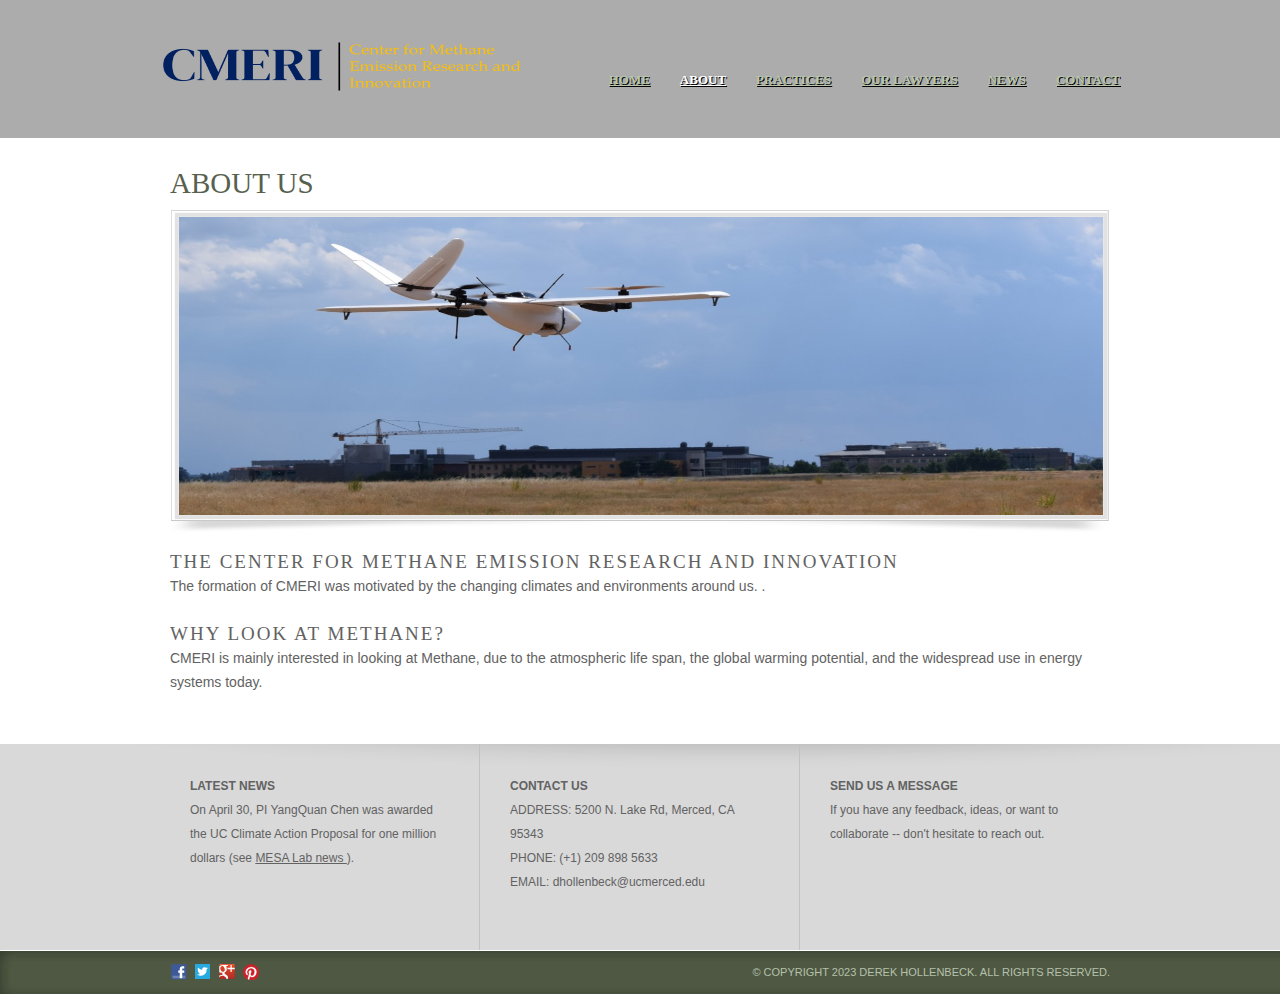
==== commit 965d0a5b: "simple update" ====
--- a/about.html
+++ b/about.html
@@ -42,34 +42,34 @@
 			<h1>About Us</h1>
 			<div class="frame2">
 				<div class="box">
-					<img src="images/thumb-up.jpg" alt="Img" height="298" width="924">
+					<img src="images/nimbusVTOL_hover.jpg" alt="Img" height="298" width="924">
 				</div>
 			</div>
-			<h2>We Have Free Templates for Everyone</h2>
+			<h2>The Center for Methane Emission Research and Innovation</h2>
 			<p>
-				Our website templates are created with inspiration, checked for quality and originality and meticulously sliced and coded. What's more, they're absolutely free! You can do a lot with them. You can modify them. You can use them to design websites for clients, so long as you agree with the <a href="http://www.freewebsitetemplates.com/about/terms/">Terms of Use</a>. You can even remove all our links if you want to.
+				The formation of CMERI was motivated by the changing climates and environments around us. .
 			</p>
-			<h2>We Have More Templates for You</h2>
+			<h2>Why look at methane?</h2>
 			<p>
-				Looking for more templates? Just browse through all our <a href="http://www.freewebsitetemplates.com/">Free Website Templates</a> and find what you're looking for. But if you don't find any website template you can use, you can try our <a href="http://www.freewebsitetemplates.com/freewebdesign/">Free Web Design</a> service and tell us all about it. Maybe you're looking for something different, something special. And we love the challenge of doing something different and something special.
+				CMERI is mainly interested in looking at Methane, due to the atmospheric life span, the global warming potential, and the widespread use in energy systems today.
 			</p>
-			<h2>Be Part of Our Community</h2>
-			<p>
-				If you're experiencing issues and concerns about this website template, join the discussion <a href="http://www.freewebsitetemplates.com/forums/">on our forum</a> and meet other people in the community who share the same interests with you.
-			</p>
-			<h2>Template details</h2>
-			<p>
-				Design version 11. Code version 6.
-			</p>
-			<p>
-				Website Template details, discussion and updates for this <a href="http://www.freewebsitetemplates.com/discuss/lawfirm/">Law Firm Web Template</a>.
-			</p>
-			<p>
-				Website Template design by <a href="http://www.freewebsitetemplates.com/">Free Website Templates</a>.
-			</p>
-			<p>
-				Please feel free to remove some or all the text and links of this page and replace it with your own About content.
-			</p>
+			<!-- <h2>Be Part of Our Community</h2> -->
+			<!-- <p> -->
+				<!-- If you're experiencing issues and concerns about this website template, join the discussion <a href="http://www.freewebsitetemplates.com/forums/">on our forum</a> and meet other people in the community who share the same interests with you. -->
+			<!-- </p> -->
+			<!-- <h2>Template details</h2> -->
+			<!-- <p> -->
+				<!-- Design version 11. Code version 6. -->
+			<!-- </p> -->
+			<!-- <p> -->
+				<!-- Website Template details, discussion and updates for this <a href="http://www.freewebsitetemplates.com/discuss/lawfirm/">Law Firm Web Template</a>. -->
+			<!-- </p> -->
+			<!-- <p> -->
+				<!-- Website Template design by <a href="http://www.freewebsitetemplates.com/">Free Website Templates</a>. -->
+			<!-- </p> -->
+			<!-- <p> -->
+				<!-- Please feel free to remove some or all the text and links of this page and replace it with your own About content. -->
+			<!-- </p> -->
 		</div>
 	</div>
 	<div id="footer">
@@ -77,27 +77,27 @@
 			<div class="section">
 				<h4>Latest News</h4>
 				<p>
-					This website template has been designed by Free Website Templates for you, for free. You can replace all this text with your own text. You can remove any link.
+					On April 30, PI YangQuan Chen was awarded the UC Climate Action Proposal for one million dollars (see <a href="https://mechatronics.ucmerced.edu/news"> MESA Lab news </a> ).
 				</p>
 			</div>
 			<div class="section contact">
 				<h4>Contact Us</h4>
 				<p>
-					<span>Address:</span> the address city, state 1111
+					<span>Address:</span> 5200 N. Lake Rd, Merced, CA 95343
 				</p>
 				<p>
-					<span>Phone:</span> (+20) 000 222 999
+					<span>Phone:</span> (+1) 209 898 5633
 				</p>
 				<p>
-					<span>Email:</span> info@freewebsitetemplates.com
+					<span>Email:</span> dhollenbeck@ucmerced.edu
 				</p>
 			</div>
 			<div class="section">
 				<h4>SEND US A MESSAGE</h4>
 				<p>
-					If you're having problems editing this website template, then don't hesitate to ask for help on the Forums.
+					If you have any feedback, ideas, or want to collaborate -- don't hesitate to reach out.
 				</p>
-				<a href="http://www.freewebsitetemplates.com/misc/contact/" class="subscribe">Click to send us an email</a>
+				<!-- <a href="http://www.freewebsitetemplates.com/misc/contact/" class="subscribe">Click to send us an email</a> -->
 			</div>
 		</div>
 		<div id="footnote">
@@ -106,7 +106,7 @@
 					<a href="http://freewebsitetemplates.com/go/facebook/" class="facebook"></a><a href="http://freewebsitetemplates.com/go/twitter/" class="twitter"></a><a href="http://freewebsitetemplates.com/go/googleplus/" class="googleplus"></a><a href="http://pinterest.com/fwtemplates/" class="pinterest"></a>
 				</div>
 				<p>
-					© Copyright 2023 Manes Winchester. All Rights Reserved.
+					© Copyright 2023 Derek Hollenbeck. All Rights Reserved.
 				</p>
 			</div>
 		</div>
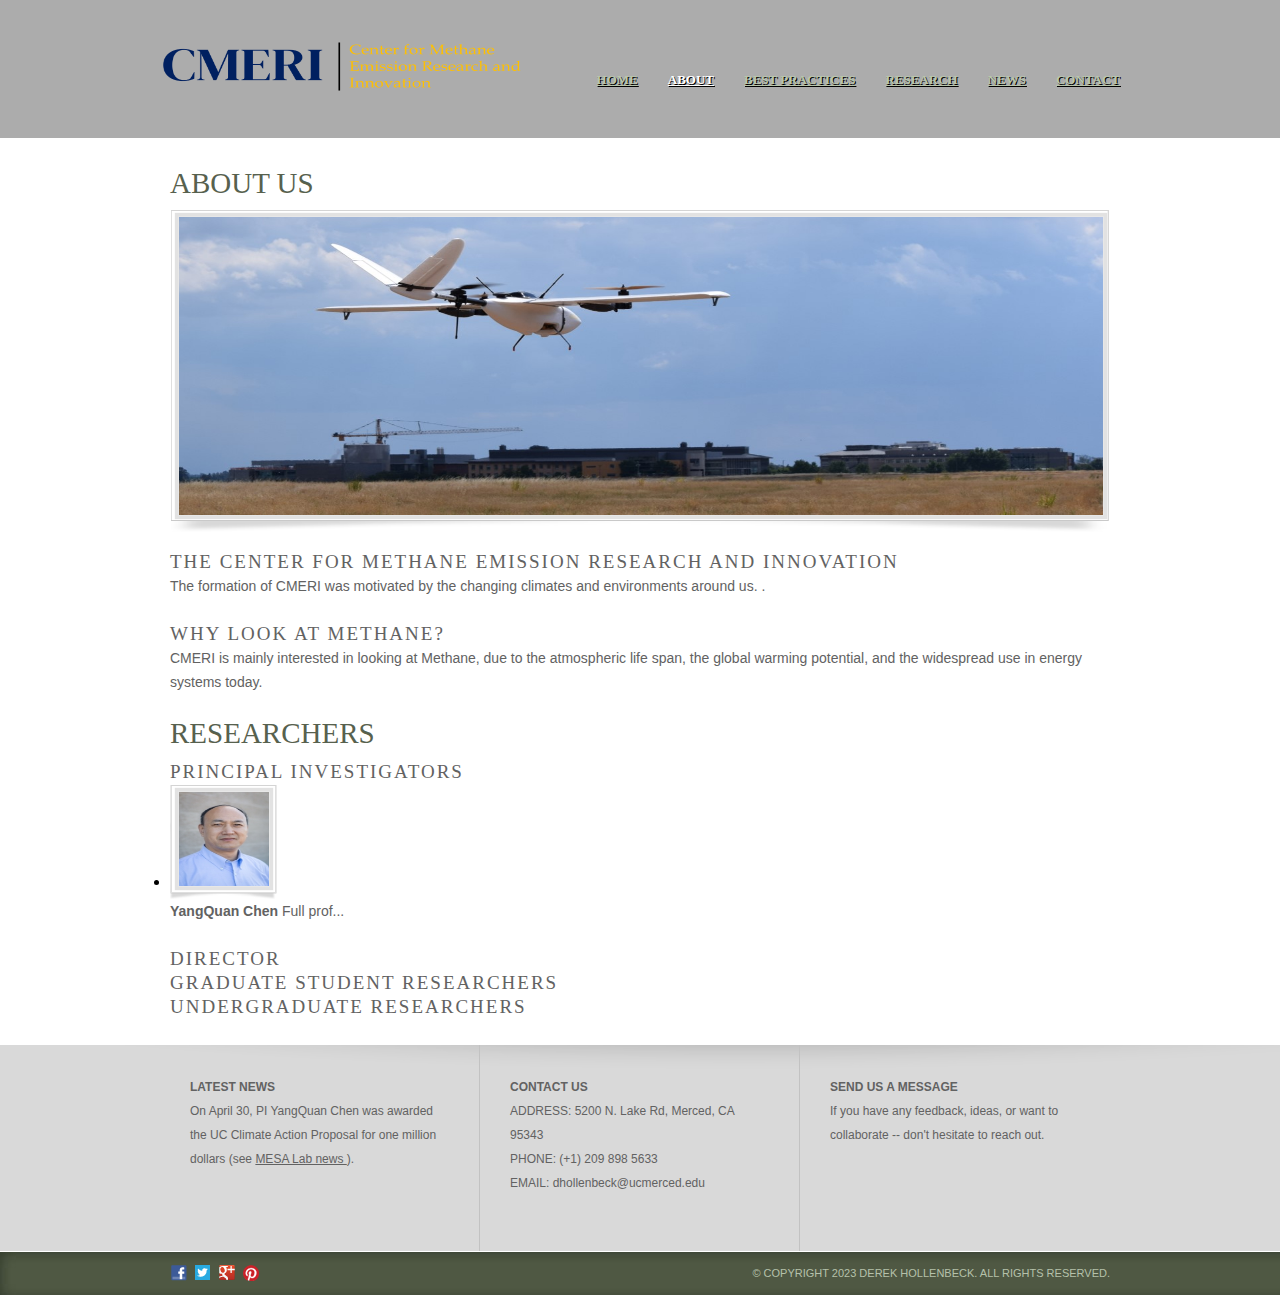
==== commit f54a1b43: "major updates" ====
--- a/about.html
+++ b/about.html
@@ -3,7 +3,7 @@
 <html>
 <head>
 	<meta charset="UTF-8">
-	<title>About - Law Firm Web Template</title>
+	<title>About - CMERI</title>
 	<link rel="stylesheet" href="css/style.css" type="text/css">
 </head>
 <body>
@@ -20,10 +20,10 @@
 					<a href="about.html">About</a>
 				</li>
 				<li>
-					<a href="practices.html">Practices</a>
+					<a href="practices.html">Best Practices</a>
 				</li>
 				<li>
-					<a href="lawyers.html">Our Lawyers</a>
+					<a href="lawyers.html">Research</a>
 				</li>
 				<li>
 					<a href="news.html">News</a>
@@ -70,8 +70,27 @@
 			<!-- <p> -->
 				<!-- Please feel free to remove some or all the text and links of this page and replace it with your own About content. -->
 			<!-- </p> -->
+			<h1>Researchers</h1>
+			<h2>Principal Investigators</h2>
+				<li>
+					<div class="frame4">
+						<div class="box">
+							<img src="images/chen_yangquan_150227.jpg" alt="Img" height="94" width="90">
+						</div>
+					</div>
+					<p>
+						<b>YangQuan Chen</b> Full prof...
+					</p>
+				</li>
+			<h2>Director</h2>
+			
+			<h2>Graduate Student Researchers</h2>
+			
+			<h2>Undergraduate Researchers</h2>
+			
 		</div>
 	</div>
+	
 	<div id="footer">
 		<div class="clearfix">
 			<div class="section">
